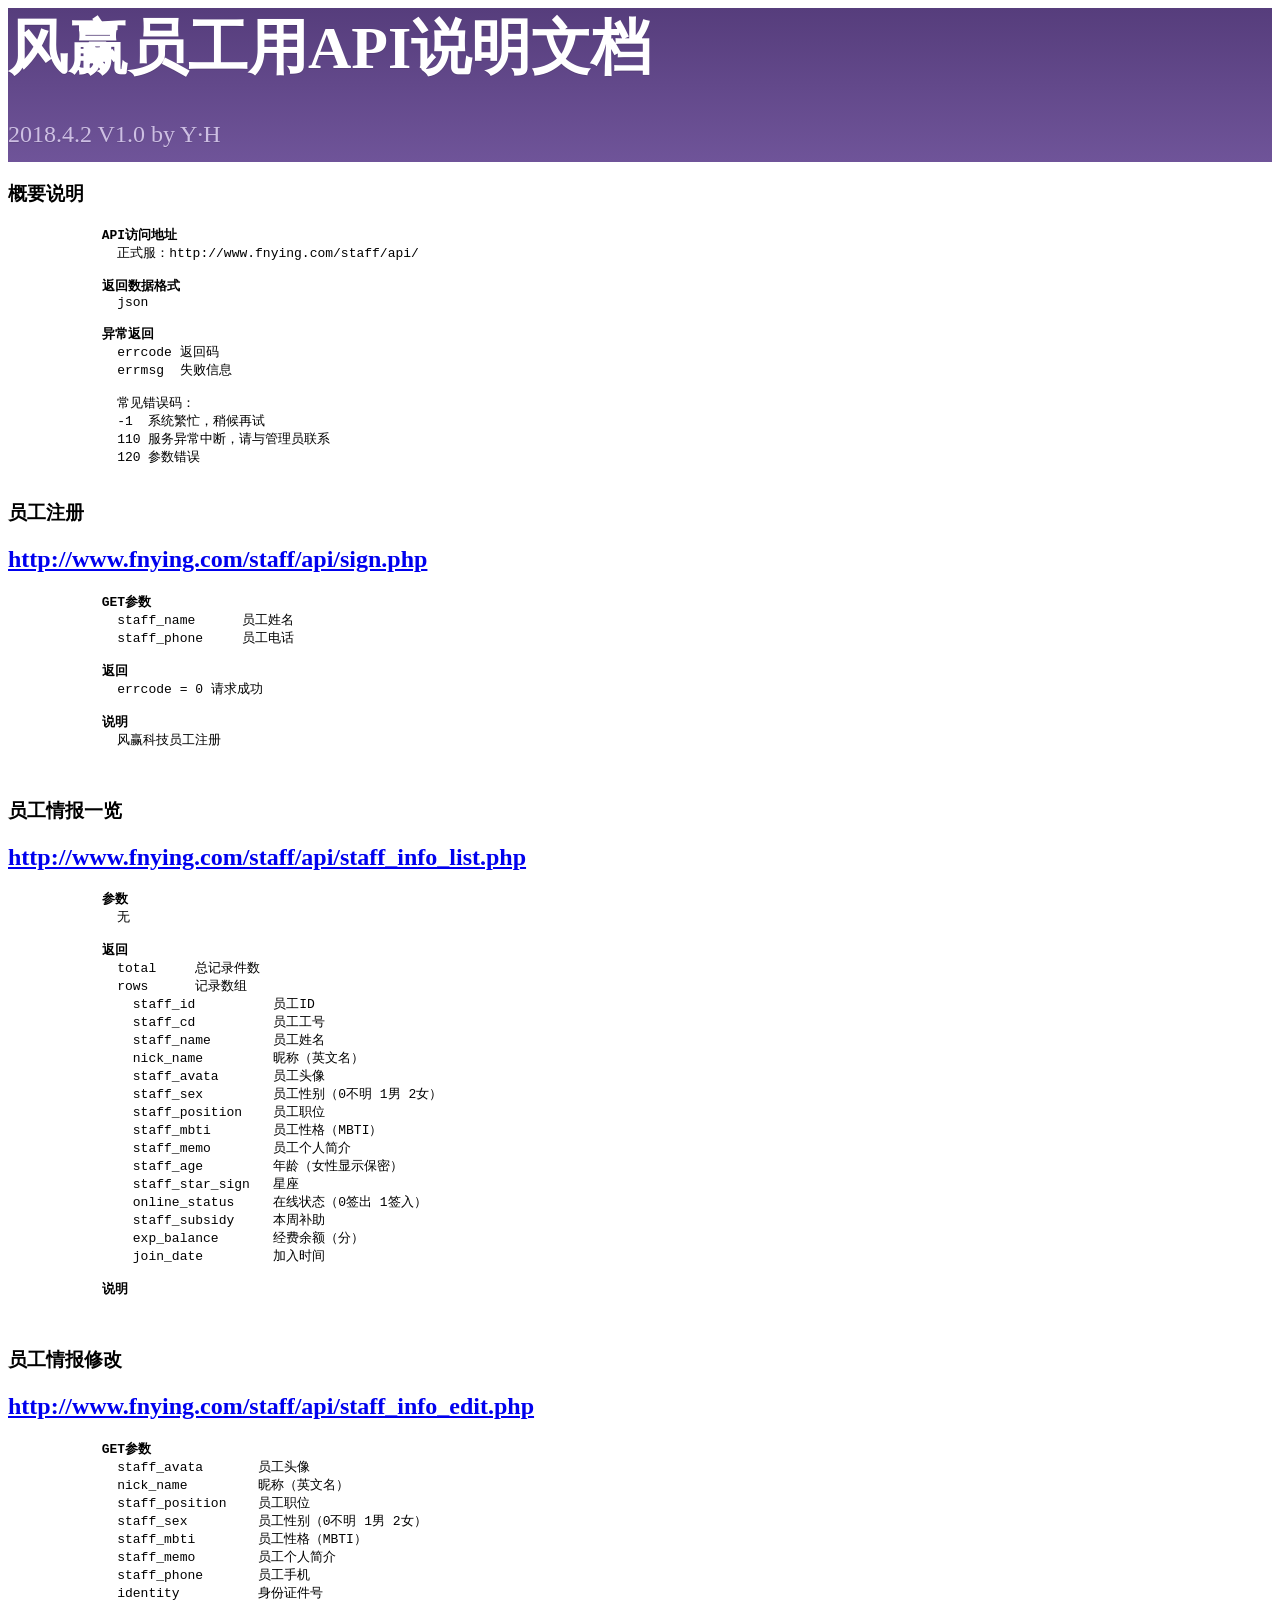
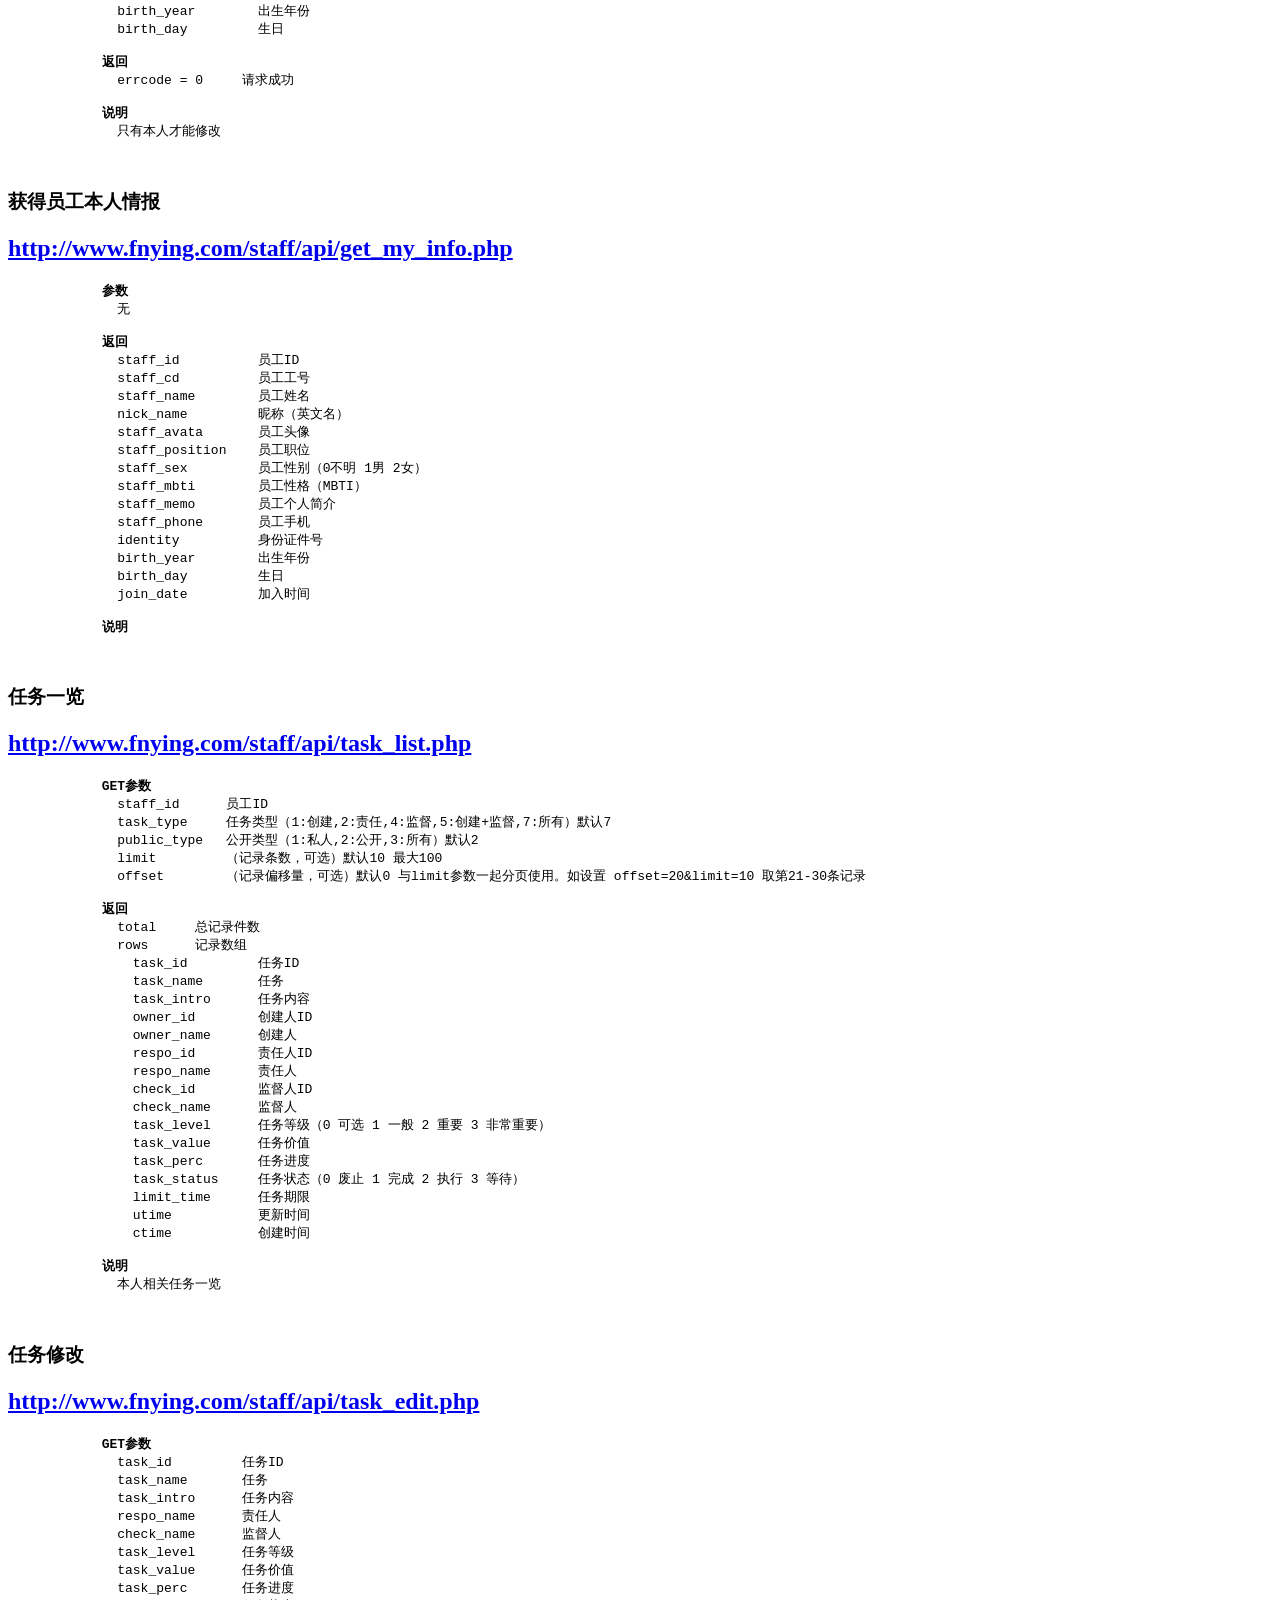
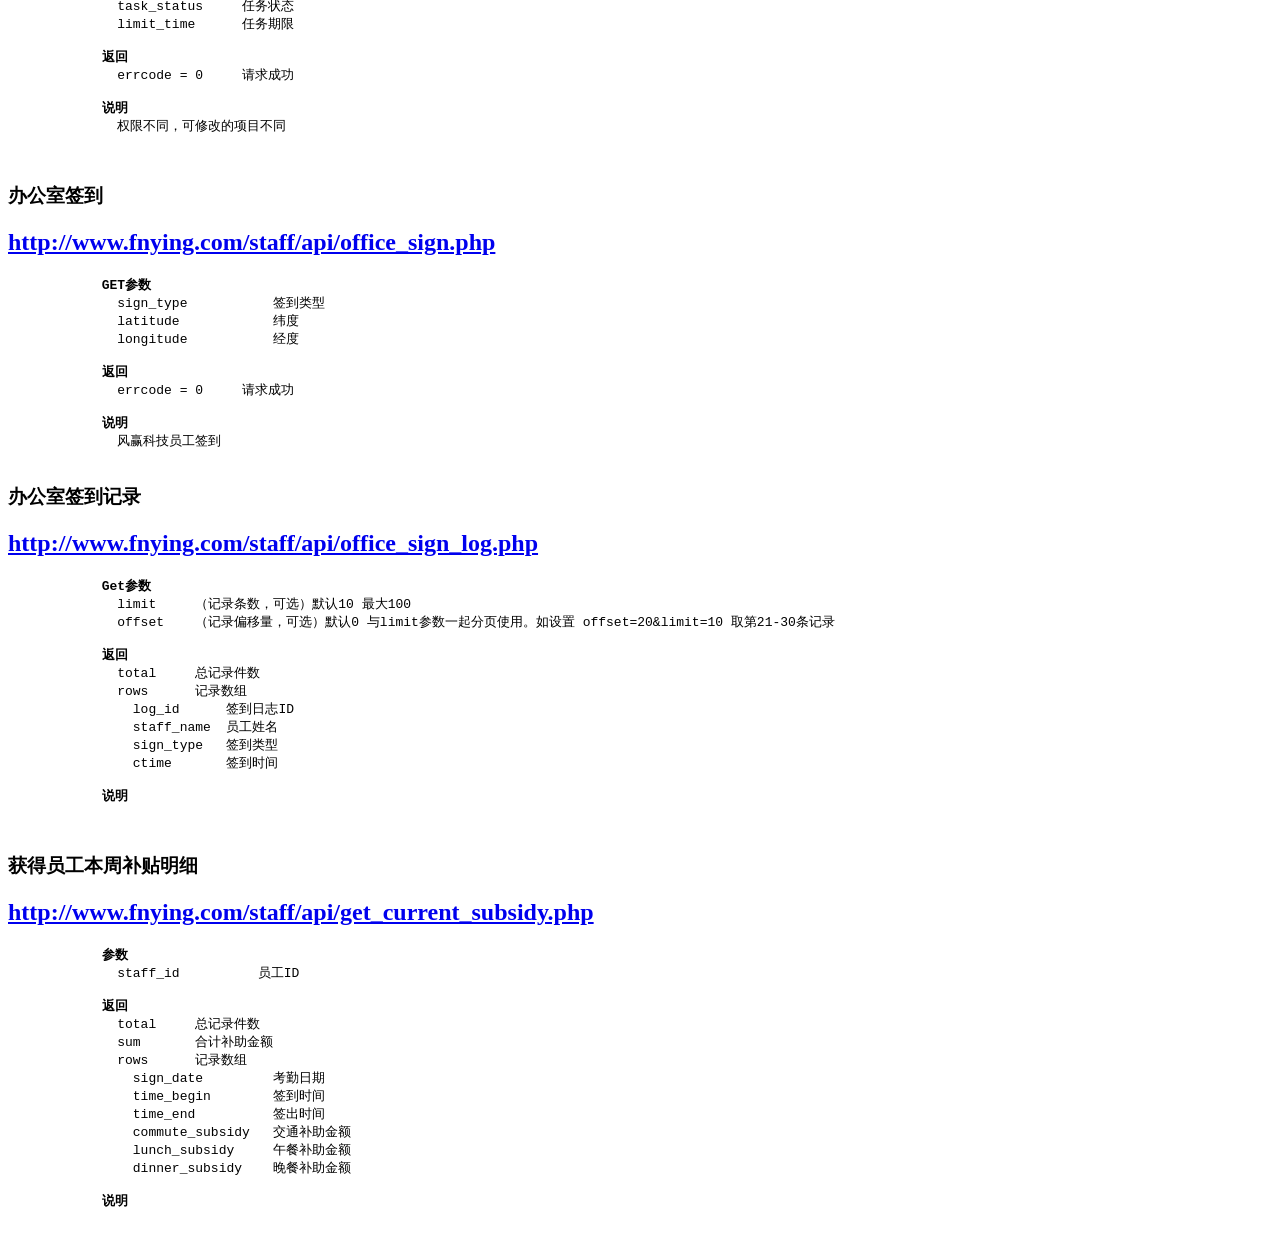
==== api/help.html @ 28f4b5a0 "0514" ====
<!DOCTYPE html>

<html>
<head>
<title>风赢员工用API说明文档</title>
<meta http-equiv='Content-Type' content='text/html; charset=utf-8'>
<link rel="stylesheet" href="https://libs.baidu.com/bootstrap/3.3.4/css/bootstrap.min.css">
<link href="help.css" rel="stylesheet">
</head>

<body>

  <div class="bs-docs-header" id="content" tabindex="-1">
    <div class="container">
      <h1>风赢员工用API说明文档</h1>
      <p>2018.4.2 V1.0 by Y·H</p>
    </div>
  </div>

  <div class="container bs-docs-container">
    <div class="row">
      <div class="col-md-9" role="main">
        <div class="bs-docs-section">

          <h3 id="common">概要说明</h3>
          <h2></h2>
          <pre>
            <b>API访问地址</b>
              正式服：http://www.fnying.com/staff/api/

            <b>返回数据格式</b>
              json

            <b>异常返回</b>
              errcode 返回码
              errmsg  失败信息

              常见错误码：
              -1  系统繁忙，稍候再试
              110 服务异常中断，请与管理员联系
              120 参数错误
          </pre>

          <h3 id="sign">员工注册</h3>
          <h2><a href='http://www.fnying.com/staff/api/sign.php' target='api'>http://www.fnying.com/staff/api/sign.php</a></h2>
          <pre>
            <b>GET参数</b>
              staff_name      员工姓名
              staff_phone     员工电话

            <b>返回</b>
              errcode = 0 请求成功

            <b>说明</b>
              风赢科技员工注册

          </pre>

          <h3 id="staff_info_list">员工情报一览</h3>
          <h2><a href='http://www.fnying.com/staff/api/staff_info_list.php' target='api'>http://www.fnying.com/staff/api/staff_info_list.php</a></h2>
          <pre>
            <b>参数</b>
              无
              
            <b>返回</b>
              total     总记录件数
              rows      记录数组
                staff_id          员工ID
                staff_cd          员工工号
                staff_name        员工姓名
                nick_name         昵称（英文名）
                staff_avata       员工头像
                staff_sex         员工性别（0不明 1男 2女）
                staff_position    员工职位
                staff_mbti        员工性格（MBTI）
                staff_memo        员工个人简介
                staff_age         年龄（女性显示保密）
                staff_star_sign   星座
                online_status     在线状态（0签出 1签入）
                staff_subsidy     本周补助
                exp_balance       经费余额（分）
                join_date         加入时间
                
            <b>说明</b>

          </pre>
          
          <h3 id="staff_info_edit">员工情报修改</h3>
          <h2><a href='http://www.fnying.com/staff/api/staff_info_edit.php' target='api'>http://www.fnying.com/staff/api/staff_info_edit.php</a></h2>
          <pre>
            <b>GET参数</b>
              staff_avata       员工头像
              nick_name         昵称（英文名）
              staff_position    员工职位
              staff_sex         员工性别（0不明 1男 2女）
              staff_mbti        员工性格（MBTI）
              staff_memo        员工个人简介
              staff_phone       员工手机
              identity          身份证件号
              birth_year        出生年份
              birth_day         生日

            <b>返回</b>
              errcode = 0     请求成功

            <b>说明</b>
              只有本人才能修改

          </pre>

          <h3 id="get_my_info">获得员工本人情报</h3>
          <h2><a href='http://www.fnying.com/staff/api/get_my_info.php' target='api'>http://www.fnying.com/staff/api/get_my_info.php</a></h2>
          <pre>
            <b>参数</b>
              无
              
            <b>返回</b>
              staff_id          员工ID
              staff_cd          员工工号
              staff_name        员工姓名
              nick_name         昵称（英文名）
              staff_avata       员工头像
              staff_position    员工职位
              staff_sex         员工性别（0不明 1男 2女）
              staff_mbti        员工性格（MBTI）
              staff_memo        员工个人简介
              staff_phone       员工手机
              identity          身份证件号
              birth_year        出生年份
              birth_day         生日
              join_date         加入时间
                
            <b>说明</b>

          </pre>

          <h3 id="task_list">任务一览</h3>
          <h2><a href='http://www.fnying.com/staff/api/task_list.php?staff_id=640C3986-5EC2-EABA-59C1-B9C6EC4FF610' target='api'>http://www.fnying.com/staff/api/task_list.php</a></h2>
          <pre>
            <b>GET参数</b>
              staff_id      员工ID
              task_type     任务类型（1:创建,2:责任,4:监督,5:创建+监督,7:所有）默认7
              public_type   公开类型（1:私人,2:公开,3:所有）默认2
              limit         （记录条数，可选）默认10 最大100
              offset        （记录偏移量，可选）默认0 与limit参数一起分页使用。如设置 offset=20&limit=10 取第21-30条记录

            <b>返回</b>
              total     总记录件数
              rows      记录数组
                task_id         任务ID
                task_name       任务
                task_intro      任务内容
                owner_id        创建人ID
                owner_name      创建人
                respo_id        责任人ID
                respo_name      责任人
                check_id        监督人ID
                check_name      监督人
                task_level      任务等级（0 可选 1 一般 2 重要 3 非常重要）
                task_value      任务价值
                task_perc       任务进度
                task_status     任务状态（0 废止 1 完成 2 执行 3 等待）
                limit_time      任务期限
                utime           更新时间
                ctime           创建时间

            <b>说明</b>
              本人相关任务一览

          </pre>
          
          <h3 id="task_edit">任务修改</h3>
          <h2><a href='http://www.fnying.com/staff/api/task_edit.php' target='api'>http://www.fnying.com/staff/api/task_edit.php</a></h2>
          <pre>
            <b>GET参数</b>
              task_id         任务ID
              task_name       任务
              task_intro      任务内容
              respo_name      责任人
              check_name      监督人
              task_level      任务等级
              task_value      任务价值
              task_perc       任务进度
              task_status     任务状态
              limit_time      任务期限
              
            <b>返回</b>
              errcode = 0     请求成功

            <b>说明</b>
              权限不同，可修改的项目不同

          </pre>
          
          
          <h3 id="office_sign">办公室签到</h3>
          <h2><a href='http://www.fnying.com/staff/api/office_sign.php' target='api'>http://www.fnying.com/staff/api/office_sign.php</a></h2>
          <pre>
            <b>GET参数</b>
              sign_type           签到类型
              latitude            纬度
              longitude           经度

            <b>返回</b>
              errcode = 0     请求成功

            <b>说明</b>
              风赢科技员工签到
          </pre>

          <h3 id="office_sign_log">办公室签到记录</h3>
          <h2><a href='http://www.fnying.com/staff/api/office_sign_log.php' target='api'>http://www.fnying.com/staff/api/office_sign_log.php</a></h2>
          <pre>
            <b>Get参数</b>
              limit     （记录条数，可选）默认10 最大100
              offset    （记录偏移量，可选）默认0 与limit参数一起分页使用。如设置 offset=20&limit=10 取第21-30条记录

            <b>返回</b>
              total     总记录件数
              rows      记录数组
                log_id      签到日志ID
                staff_name  员工姓名
                sign_type   签到类型
                ctime       签到时间

            <b>说明</b>

          </pre>

          <h3 id="get_current_subsidy">获得员工本周补贴明细</h3>
          <h2><a href='http://www.fnying.com/staff/api/get_current_subsidy.php?staff_id=640C3986-5EC2-EABA-59C1-B9C6EC4FF610' target='api'>http://www.fnying.com/staff/api/get_current_subsidy.php</a></h2>
          <pre>
            <b>参数</b>
              staff_id          员工ID
              
            <b>返回</b>
              total     总记录件数
              sum       合计补助金额
              rows      记录数组
                sign_date         考勤日期
                time_begin        签到时间
                time_end          签出时间
                commute_subsidy   交通补助金额
                lunch_subsidy     午餐补助金额
                dinner_subsidy    晚餐补助金额
                
            <b>说明</b>

          </pre>

        </div>

      </div>


      <div class="col-md-3" role="complementary">
        <nav class="bs-docs-sidebar hidten-print hidten-xs hidten-sm fixmenu">
          <ul class="nav bs-docs-sidenav">
            <li><a href="#common"><b>概要说明</b></a></li>
            <li>------------------------------------------</li>
            <li><a href="#sign"><b class="text-success">员工注册</b></a></li>
            <li><a href="#staff_info_list"><b class="text-success">员工情报一览</b></a></li>
            <li><a href="#staff_info_edit"><b class="text-success">员工情报修改</b></a></li>
            <li><a href="#get_my_info"><b class="text-success">获得员工本人情报</b></a></li>
            <li><a href="#task_list"><b class="text-success">任务一览</b></a></li>
            <li><a href="#task_edit"><b class="text-success">任务修改</b></a></li>
            <li><a href="#task_add"><b class="text-success">任务创建</b></a></li>
            <li><a href="#office_sign"><b class="text-success">办公室签到</b></a></li>
            <li><a href="#office_sign_log"><b class="text-success">办公室签到记录</b></a></li>
            <li><a href="#get_current_subsidy"><b class="text-success">获得员工本周补贴明细</b></a></li>
          </ul>
        </nav>
      </div>

    </div>
  </div>

  <script src="http://libs.baidu.com/jquery/2.0.0/jquery.min.js"></script>
  <script src="http://libs.baidu.com/bootstrap/3.3.4/js/bootstrap.min.js"></script>

</body>
</html>
---- api/help.css ----
.hll{background-color:#ffc}.c{color:#999}.err{color:#A00;background-color:#FAA}.k{color:#069}.o{color:#555}.cm{color:#999}.cp{color:#099}.c1{color:#999}.cs{color:#999}.gd{background-color:#FCC;border:1px solid #C00}.ge{font-style:italic}.gr{color:red}.gh{color:#030}.gi{background-color:#CFC;border:1px solid #0C0}.go{color:#AAA}.gp{color:#009}.gu{color:#030}.gt{color:#9C6}.kc{color:#069}.kd{color:#069}.kn{color:#069}.kp{color:#069}.kr{color:#069}.kt{color:#078}.m{color:#F60}.s{color:#d44950}.na{color:#4f9fcf}.nb{color:#366}.nc{color:#0A8}.no{color:#360}.nd{color:#99F}.ni{color:#999}.ne{color:#C00}.nf{color:#C0F}.nl{color:#99F}.nn{color:#0CF}.nt{color:#2f6f9f}.nv{color:#033}.ow{color:#000}.w{color:#bbb}.mf{color:#F60}.mh{color:#F60}.mi{color:#F60}.mo{color:#F60}.sb{color:#C30}.sc{color:#C30}.sd{color:#C30;font-style:italic}.s2{color:#C30}.se{color:#C30}.sh{color:#C30}.si{color:#A00}.sx{color:#C30}.sr{color:#3AA}.s1{color:#C30}.ss{color:#FC3}.bp{color:#366}.vc{color:#033}.vg{color:#033}.vi{color:#033}.il{color:#F60}.css .nt+.nt,.css .o,.css .o+.nt{color:#999}/*!
 * Bootstrap Docs (http://getbootstrap.com)
 * Copyright 2011-2015 Twitter, Inc.
 * Licensed under the Creative Commons Attribution 3.0 Unported License. For
 * details, see https://creativecommons.org/licenses/by/3.0/.
 */body{position:relative}.table code{font-size:13px;font-weight:400}h2 code,h3 code,h4 code{background-color:inherit}.btn-outline{color:#563d7c;background-color:transparent;border-color:#563d7c}.btn-outline:active,.btn-outline:focus,.btn-outline:hover{color:#fff;background-color:#563d7c;border-color:#563d7c}.btn-outline-inverse{color:#fff;background-color:transparent;border-color:#cdbfe3}.btn-outline-inverse:active,.btn-outline-inverse:focus,.btn-outline-inverse:hover{color:#563d7c;text-shadow:none;background-color:#fff;border-color:#fff}.bs-docs-booticon{display:block;font-weight:500;color:#fff;text-align:center;cursor:default;background-color:#563d7c;border-radius:15%}.bs-docs-booticon-sm{width:30px;height:30px;font-size:20px;line-height:28px}.bs-docs-booticon-lg{width:144px;height:144px;font-size:108px;line-height:140px}.bs-docs-booticon-inverse{color:#563d7c;background-color:#fff}.bs-docs-booticon-outline{background-color:transparent;border:1px solid #cdbfe3}#skippy{display:block;padding:1em;color:#fff;background-color:#6f5499;outline:0}#skippy .skiplink-text{padding:.5em;outline:1px dotted}#content:focus{outline:0}.bs-docs-nav{margin-bottom:0;background-color:#fff;border-bottom:0}.bs-home-nav .bs-nav-b{display:none}.bs-docs-nav .navbar-brand,.bs-docs-nav .navbar-nav>li>a{font-weight:500;color:#563d7c}.bs-docs-nav .navbar-nav>.active>a,.bs-docs-nav .navbar-nav>.active>a:hover,.bs-docs-nav .navbar-nav>li>a:hover{color:#463265;background-color:#f9f9f9}.bs-docs-nav .navbar-toggle .icon-bar{background-color:#563d7c}.bs-docs-nav .navbar-header .navbar-toggle{border-color:#fff}.bs-docs-nav .navbar-header .navbar-toggle:focus,.bs-docs-nav .navbar-header .navbar-toggle:hover{background-color:#f9f9f9;border-color:#f9f9f9}.bs-docs-footer{padding-top:40px;padding-bottom:40px;margin-top:100px;color:#767676;text-align:center;border-top:1px solid #e5e5e5}.bs-docs-footer-links{padding-left:0;margin-top:20px}.bs-docs-footer-links li{display:inline;padding:0 2px}.bs-docs-footer-links li:first-child{padding-left:0}@media (min-width:768px){.bs-docs-footer p{margin-bottom:0}}.bs-docs-social{margin-bottom:20px;text-align:center}.bs-docs-social-buttons{display:inline-block;padding-left:0;margin-bottom:0;list-style:none}.bs-docs-social-buttons li{display:inline-block;padding:5px 8px;line-height:1}.bs-docs-social-buttons .twitter-follow-button{width:225px!important}.bs-docs-social-buttons .twitter-share-button{width:98px!important}.github-btn{overflow:hidden;border:0}.bs-docs-header,.bs-docs-masthead{position:relative;padding:30px 0;color:#cdbfe3;text-align:center;text-shadow:0 1px 0 rgba(0,0,0,.1);background-color:#6f5499;background-image:-webkit-gradient(linear,left top,left bottom,from(#563d7c),to(#6f5499));background-image:-webkit-linear-gradient(top,#563d7c 0,#6f5499 100%);background-image:-o-linear-gradient(top,#563d7c 0,#6f5499 100%);background-image:linear-gradient(to bottom,#563d7c 0,#6f5499 100%);filter:progid:DXImageTransform.Microsoft.gradient(startColorstr='#563d7c', endColorstr='#6F5499', GradientType=0);background-repeat:repeat-x}.bs-docs-masthead .bs-docs-booticon{margin:0 auto 30px}.bs-docs-masthead h1{font-weight:300;line-height:1;color:#fff}.bs-docs-masthead .lead{margin:0 auto 30px;font-size:20px;color:#fff}.bs-docs-masthead .version{margin-top:-15px;margin-bottom:30px;color:#9783b9}.bs-docs-masthead .btn{width:100%;padding:15px 30px;font-size:20px}@media (min-width:480px){.bs-docs-masthead .btn{width:auto}}@media (min-width:768px){.bs-docs-masthead{padding:80px 0}.bs-docs-masthead h1{font-size:60px}.bs-docs-masthead .lead{font-size:24px}}@media (min-width:992px){.bs-docs-masthead .lead{width:80%;font-size:30px}}.bs-docs-header{margin-bottom:10px;font-size:20px}.bs-docs-header h1{margin-top:0;color:#fff}.bs-docs-header p{margin-bottom:0;font-weight:300;line-height:1.4}.bs-docs-header .container{position:relative}@media (min-width:768px){.bs-docs-header{padding-top:10px;padding-bottom:10px;font-size:24px;text-align:left}.bs-docs-header h1{font-size:60px;line-height:1}}@media (min-width:992px){.bs-docs-header h1,.bs-docs-header p{margin-right:380px}}.carbonad{width:auto!important;height:auto!important;padding:20px!important;margin:30px -15px -31px!important;overflow:hidden;font-size:13px!important;line-height:16px!important;text-align:left;background:0 0!important;border:solid #866ab3!important;border-width:1px 0!important}.carbonad-img{margin:0!important}.carbonad-tag,.carbonad-text{display:block!important;float:none!important;width:auto!important;height:auto!important;margin-left:145px!important;font-family:"Helvetica Neue",Helvetica,Arial,sans-serif!important}.carbonad-text{padding-top:0!important}.carbonad-tag{color:inherit!important;text-align:left!important}.carbonad-tag a,.carbonad-text a{color:#fff!important}.carbonad #azcarbon>img{display:none}@media (min-width:480px){.carbonad{width:330px!important;margin:20px auto!important;border-width:1px!important;border-radius:4px}.bs-docs-masthead .carbonad{margin:50px auto 0!important}}@media (min-width:768px){.carbonad{margin-right:0!important;margin-left:0!important}}@media (min-width:992px){.carbonad{position:absolute;top:0;right:15px;width:330px!important;padding:15px!important;margin:0!important}.bs-docs-masthead .carbonad{position:static}}.bs-docs-featurette{padding-top:40px;padding-bottom:40px;font-size:16px;line-height:1.5;color:#555;text-align:center;background-color:#fff;border-bottom:1px solid #e5e5e5}.bs-docs-featurette+.bs-docs-footer{margin-top:0;border-top:0}.bs-docs-featurette-title{margin-bottom:5px;font-size:30px;font-weight:400;color:#333}.half-rule{width:100px;margin:40px auto}.bs-docs-featurette h3{margin-bottom:5px;font-weight:400;color:#333}.bs-docs-featurette-img{display:block;margin-bottom:20px;color:#333}.bs-docs-featurette-img:hover{color:#337ab7;text-decoration:none}.bs-docs-featurette-img img{display:block;margin-bottom:15px}@media (min-width:480px){.bs-docs-featurette .img-responsive{margin-top:30px}}@media (min-width:768px){.bs-docs-featurette{padding-top:100px;padding-bottom:100px}.bs-docs-featurette-title{font-size:40px}.bs-docs-featurette .lead{max-width:80%;margin-right:auto;margin-left:auto}.bs-docs-featurette .img-responsive{margin-top:0}}.bs-docs-featured-sites{margin-right:-1px;margin-left:-1px}.bs-docs-featured-sites .col-xs-6{padding:1px}.bs-docs-featured-sites .img-responsive{margin-top:0}@media (min-width:768px){.bs-docs-featured-sites .col-sm-3:first-child img{border-top-left-radius:4px;border-bottom-left-radius:4px}.bs-docs-featured-sites .col-sm-3:last-child img{border-top-right-radius:4px;border-bottom-right-radius:4px}}.bs-examples .thumbnail{margin-bottom:10px}.bs-examples h4{margin-bottom:5px}.bs-examples p{margin-bottom:20px}@media (max-width:480px){.bs-examples{margin-right:-10px;margin-left:-10px}.bs-examples>[class^=col-]{padding-right:10px;padding-left:10px}}.bs-docs-sidebar.affix{position:static}@media (min-width:768px){.bs-docs-sidebar{padding-left:20px}}.bs-docs-sidenav{margin-top:20px;margin-bottom:20px}.bs-docs-sidebar .nav>li>a{display:block;padding:4px 20px;font-size:13px;font-weight:500;color:#767676}.bs-docs-sidebar .nav>li>a:focus,.bs-docs-sidebar .nav>li>a:hover{padding-left:19px;color:#563d7c;text-decoration:none;background-color:transparent;border-left:1px solid #563d7c}.bs-docs-sidebar .nav>.active:focus>a,.bs-docs-sidebar .nav>.active:hover>a,.bs-docs-sidebar .nav>.active>a{padding-left:18px;font-weight:700;color:#563d7c;background-color:transparent;border-left:2px solid #563d7c}.bs-docs-sidebar .nav .nav{display:none;padding-bottom:10px}.bs-docs-sidebar .nav .nav>li>a{padding-top:1px;padding-bottom:1px;padding-left:30px;font-size:12px;font-weight:400}.bs-docs-sidebar .nav .nav>li>a:focus,.bs-docs-sidebar .nav .nav>li>a:hover{padding-left:29px}.bs-docs-sidebar .nav .nav>.active:focus>a,.bs-docs-sidebar .nav .nav>.active:hover>a,.bs-docs-sidebar .nav .nav>.active>a{padding-left:28px;font-weight:500}.back-to-top,.bs-docs-theme-toggle{display:none;padding:4px 10px;margin-top:10px;margin-left:10px;font-size:12px;font-weight:500;color:#999}.back-to-top:hover,.bs-docs-theme-toggle:hover{color:#563d7c;text-decoration:none}.bs-docs-theme-toggle{margin-top:0}@media (min-width:768px){.back-to-top,.bs-docs-theme-toggle{display:block}}@media (min-width:992px){.bs-docs-sidebar .nav>.active>ul{display:block}.bs-docs-sidebar.affix,.bs-docs-sidebar.affix-bottom{width:213px}.bs-docs-sidebar.affix{position:fixed;top:20px}.bs-docs-sidebar.affix-bottom{position:absolute}.bs-docs-sidebar.affix .bs-docs-sidenav,.bs-docs-sidebar.affix-bottom .bs-docs-sidenav{margin-top:0;margin-bottom:0}}@media (min-width:1200px){.bs-docs-sidebar.affix,.bs-docs-sidebar.affix-bottom{width:263px}}.bs-docs-section{margin-bottom:60px}.bs-docs-section:last-child{margin-bottom:0}h1[id]{padding-top:20px;margin-top:0}.bs-callout{padding:20px;margin:20px 0;border:1px solid #eee;border-left-width:5px;border-radius:3px}.bs-callout h4{margin-top:0;margin-bottom:5px}.bs-callout p:last-child{margin-bottom:0}.bs-callout code{border-radius:3px}.bs-callout+.bs-callout{margin-top:-5px}.bs-callout-danger{border-left-color:#ce4844}.bs-callout-danger h4{color:#ce4844}.bs-callout-warning{border-left-color:#aa6708}.bs-callout-warning h4{color:#aa6708}.bs-callout-info{border-left-color:#1b809e}.bs-callout-info h4{color:#1b809e}.color-swatches{margin:0 -5px;overflow:hidden}.color-swatch{float:left;width:60px;height:60px;margin:0 5px;border-radius:3px}@media (min-width:768px){.color-swatch{width:100px;height:100px}}.color-swatches .gray-darker{background-color:#222}.color-swatches .gray-dark{background-color:#333}.color-swatches .gray{background-color:#555}.color-swatches .gray-light{background-color:#999}.color-swatches .gray-lighter{background-color:#eee}.color-swatches .brand-primary{background-color:#337ab7}.color-swatches .brand-success{background-color:#5cb85c}.color-swatches .brand-warning{background-color:#f0ad4e}.color-swatches .brand-danger{background-color:#d9534f}.color-swatches .brand-info{background-color:#5bc0de}.color-swatches .bs-purple{background-color:#563d7c}.color-swatches .bs-purple-light{background-color:#c7bfd3}.color-swatches .bs-purple-lighter{background-color:#e5e1ea}.color-swatches .bs-gray{background-color:#f9f9f9}.bs-team .team-member{line-height:32px;color:#555}.bs-team .team-member:hover{color:#333;text-decoration:none}.bs-team .github-btn{float:right;width:180px;height:20px;margin-top:6px}.bs-team img{float:left;width:32px;margin-right:10px;border-radius:4px}.bs-docs-browser-bugs td p{margin-bottom:0}.bs-docs-browser-bugs th:first-child{width:18%}.show-grid{margin-bottom:15px}.show-grid [class^=col-]{padding-top:10px;padding-bottom:10px;background-color:#eee;background-color:rgba(86,61,124,.15);border:1px solid #ddd;border:1px solid rgba(86,61,124,.2)}.bs-example{position:relative;padding:45px 15px 15px;margin:0 -15px 15px;border-color:#e5e5e5 #eee #eee;border-style:solid;border-width:1px 0;-webkit-box-shadow:inset 0 3px 6px rgba(0,0,0,.05);box-shadow:inset 0 3px 6px rgba(0,0,0,.05)}.bs-example:after{position:absolute;top:15px;left:15px;font-size:12px;font-weight:700;color:#959595;text-transform:uppercase;letter-spacing:1px;content:"Example"}.bs-example-padded-bottom{padding-bottom:24px}.bs-example+.highlight,.bs-example+.zero-clipboard+.highlight{margin:-15px -15px 15px;border-width:0 0 1px;border-radius:0}@media (min-width:768px){.bs-example{margin-right:0;margin-left:0;background-color:#fff;border-color:#ddd;border-width:1px;border-radius:4px 4px 0 0;-webkit-box-shadow:none;box-shadow:none}.bs-example+.highlight,.bs-example+.zero-clipboard+.highlight{margin-top:-16px;margin-right:0;margin-left:0;border-width:1px;border-bottom-right-radius:4px;border-bottom-left-radius:4px}.bs-example-standalone{border-radius:4px}}.bs-example .container{width:auto}.bs-example>.alert:last-child,.bs-example>.form-control:last-child,.bs-example>.jumbotron:last-child,.bs-example>.list-group:last-child,.bs-example>.navbar:last-child,.bs-example>.panel:last-child,.bs-example>.progress:last-child,.bs-example>.table-responsive:last-child>.table,.bs-example>.table:last-child,.bs-example>.well:last-child,.bs-example>blockquote:last-child,.bs-example>ol:last-child,.bs-example>p:last-child,.bs-example>ul:last-child{margin-bottom:0}.bs-example>p>.close{float:none}.bs-example-type .table .type-info{color:#767676;vertical-align:middle}.bs-example-type .table td{padding:15px 0;border-color:#eee}.bs-example-type .table tr:first-child td{border-top:0}.bs-example-type h1,.bs-example-type h2,.bs-example-type h3,.bs-example-type h4,.bs-example-type h5,.bs-example-type h6{margin:0}.bs-example-bg-classes p{padding:15px}.bs-example>.img-circle,.bs-example>.img-rounded,.bs-example>.img-thumbnail{margin:5px}.bs-example>.table-responsive>.table{background-color:#fff}.bs-example>.btn,.bs-example>.btn-group{margin-top:5px;margin-bottom:5px}.bs-example>.btn-toolbar+.btn-toolbar{margin-top:10px}.bs-example-control-sizing input[type=text]+input[type=text],.bs-example-control-sizing select{margin-top:10px}.bs-example-form .input-group{margin-bottom:10px}.bs-example>textarea.form-control{resize:vertical}.bs-example>.list-group{max-width:400px}.bs-example .navbar:last-child{margin-bottom:0}.bs-navbar-bottom-example,.bs-navbar-top-example{z-index:1;padding:0;overflow:hidden}.bs-navbar-bottom-example .navbar-header,.bs-navbar-top-example .navbar-header{margin-left:0}.bs-navbar-bottom-example .navbar-fixed-bottom,.bs-navbar-top-example .navbar-fixed-top{position:relative;margin-right:0;margin-left:0}.bs-navbar-top-example{padding-bottom:45px}.bs-navbar-top-example:after{top:auto;bottom:15px}.bs-navbar-top-example .navbar-fixed-top{top:-1px}.bs-navbar-bottom-example{padding-top:45px}.bs-navbar-bottom-example .navbar-fixed-bottom{bottom:-1px}.bs-navbar-bottom-example .navbar{margin-bottom:0}@media (min-width:768px){.bs-navbar-bottom-example .navbar-fixed-bottom,.bs-navbar-top-example .navbar-fixed-top{position:absolute}}.bs-example .pagination{margin-top:10px;margin-bottom:10px}.bs-example>.pager{margin-top:0}.bs-example-modal{background-color:#f5f5f5}.bs-example-modal .modal{position:relative;top:auto;right:auto;bottom:auto;left:auto;z-index:1;display:block}.bs-example-modal .modal-dialog{left:auto;margin-right:auto;margin-left:auto}.bs-example>.dropdown>.dropdown-toggle{float:left}.bs-example>.dropdown>.dropdown-menu{position:static;display:block;margin-bottom:5px;clear:left}.bs-example-tabs .nav-tabs{margin-bottom:15px}.bs-example-tooltips{text-align:center}.bs-example-tooltips>.btn{margin-top:5px;margin-bottom:5px}.bs-example-tooltip .tooltip{position:relative;display:inline-block;margin:10px 20px;opacity:1}.bs-example-popover{padding-bottom:24px;background-color:#f9f9f9}.bs-example-popover .popover{position:relative;display:block;float:left;width:260px;margin:20px}.scrollspy-example{position:relative;height:200px;margin-top:10px;overflow:auto}.bs-example>.nav-pills-stacked-example{max-width:300px}#collapseExample .well{margin-bottom:0}.bs-events-table>tbody>tr>td:first-child,.bs-events-table>thead>tr>th:first-child{white-space:nowrap}.bs-events-table>thead>tr>th:first-child{width:150px}.js-options-table>thead>tr>th:nth-child(1),.js-options-table>thead>tr>th:nth-child(2){width:100px}.js-options-table>thead>tr>th:nth-child(3){width:50px}.highlight{padding:9px 14px;margin-bottom:14px;background-color:#f7f7f9;border:1px solid #e1e1e8;border-radius:4px}.highlight pre{padding:0;margin-top:0;margin-bottom:0;word-break:normal;white-space:nowrap;background-color:transparent;border:0}.highlight pre code{font-size:inherit;color:#333}.highlight pre code:first-child{display:inline-block;padding-right:45px}.table-responsive .highlight pre{white-space:normal}.bs-table th small,.responsive-utilities th small{display:block;font-weight:400;color:#999}.responsive-utilities tbody th{font-weight:400}.responsive-utilities td{text-align:center}.responsive-utilities td.is-visible{color:#468847;background-color:#dff0d8!important}.responsive-utilities td.is-hidden{color:#ccc;background-color:#f9f9f9!important}.responsive-utilities-test{margin-top:5px}.responsive-utilities-test .col-xs-6{margin-bottom:10px}.responsive-utilities-test span{display:block;padding:15px 10px;font-size:14px;font-weight:700;line-height:1.1;text-align:center;border-radius:4px}.hidden-on .col-xs-6 .hidden-lg,.hidden-on .col-xs-6 .hidden-md,.hidden-on .col-xs-6 .hidden-sm,.hidden-on .col-xs-6 .hidden-xs,.visible-on .col-xs-6 .hidden-lg,.visible-on .col-xs-6 .hidden-md,.visible-on .col-xs-6 .hidden-sm,.visible-on .col-xs-6 .hidden-xs{color:#999;border:1px solid #ddd}.hidden-on .col-xs-6 .visible-lg-block,.hidden-on .col-xs-6 .visible-md-block,.hidden-on .col-xs-6 .visible-sm-block,.hidden-on .col-xs-6 .visible-xs-block,.visible-on .col-xs-6 .visible-lg-block,.visible-on .col-xs-6 .visible-md-block,.visible-on .col-xs-6 .visible-sm-block,.visible-on .col-xs-6 .visible-xs-block{color:#468847;background-color:#dff0d8;border:1px solid #d6e9c6}.bs-glyphicons{margin:0 -10px 20px;overflow:hidden}.bs-glyphicons-list{padding-left:0;list-style:none}.bs-glyphicons li{float:left;width:25%;height:115px;padding:10px;font-size:10px;line-height:1.4;text-align:center;background-color:#f9f9f9;border:1px solid #fff}.bs-glyphicons .glyphicon{margin-top:5px;margin-bottom:10px;font-size:24px}.bs-glyphicons .glyphicon-class{display:block;text-align:center;word-wrap:break-word}.bs-glyphicons li:hover{color:#fff;background-color:#563d7c}@media (min-width:768px){.bs-glyphicons{margin-right:0;margin-left:0}.bs-glyphicons li{width:12.5%;font-size:12px}}.bs-customizer .toggle{float:right;margin-top:25px}.bs-customizer label{margin-top:10px;font-weight:500;color:#555}.bs-customizer h2{padding-top:30px;margin-top:0;margin-bottom:5px}.bs-customizer h3{margin-bottom:0}.bs-customizer h4{margin-top:15px;margin-bottom:0}.bs-customizer .bs-callout h4{margin-top:0;margin-bottom:5px}.bs-customizer input[type=text]{font-family:Menlo,Monaco,Consolas,"Courier New",monospace;background-color:#fafafa}.bs-customizer .help-block{margin-bottom:5px;font-size:12px}#less-section label{font-weight:400}.bs-customize-download .btn-outline{padding:20px}.bs-customizer-alert{position:fixed;top:0;right:0;left:0;z-index:1030;padding:15px 0;color:#fff;background-color:#d9534f;border-bottom:1px solid #b94441;-webkit-box-shadow:inset 0 1px 0 rgba(255,255,255,.25);box-shadow:inset 0 1px 0 rgba(255,255,255,.25)}.bs-customizer-alert .close{margin-top:-4px;font-size:24px}.bs-customizer-alert p{margin-bottom:0}.bs-customizer-alert .glyphicon{margin-right:5px}.bs-customizer-alert pre{margin:10px 0 0;color:#fff;background-color:#a83c3a;border-color:#973634;-webkit-box-shadow:inset 0 2px 4px rgba(0,0,0,.05),0 1px 0 rgba(255,255,255,.1);box-shadow:inset 0 2px 4px rgba(0,0,0,.05),0 1px 0 rgba(255,255,255,.1)}.bs-dropzone{position:relative;padding:20px;margin-bottom:20px;color:#777;text-align:center;border:2px dashed #eee;border-radius:4px}.bs-dropzone .import-header{margin-bottom:5px}.bs-dropzone .glyphicon-download-alt{font-size:40px}.bs-dropzone hr{width:100px}.bs-dropzone .lead{margin-bottom:10px;font-weight:400;color:#333}#import-manual-trigger{cursor:pointer}.bs-dropzone p:last-child{margin-bottom:0}.bs-brand-logos{display:table;width:100%;margin-bottom:15px;overflow:hidden;color:#563d7c;background-color:#f9f9f9;border-radius:4px}.bs-brand-item{padding:60px 0;text-align:center}.bs-brand-item+.bs-brand-item{border-top:1px solid #fff}.bs-brand-logos .inverse{color:#fff;background-color:#563d7c}.bs-brand-item h1,.bs-brand-item h3{margin-top:0;margin-bottom:0}.bs-brand-item .bs-docs-booticon{margin-right:auto;margin-left:auto}.bs-brand-item .glyphicon{width:30px;height:30px;margin:10px auto -10px;line-height:30px;color:#fff;border-radius:50%}.bs-brand-item .glyphicon-ok{background-color:#5cb85c}.bs-brand-item .glyphicon-remove{background-color:#d9534f}@media (min-width:768px){.bs-brand-item{display:table-cell;width:1%}.bs-brand-item+.bs-brand-item{border-top:0;border-left:1px solid #fff}.bs-brand-item h1{font-size:60px}}.zero-clipboard{position:relative;display:none}.btn-clipboard{position:absolute;top:0;right:0;z-index:10;display:block;padding:5px 8px;font-size:12px;color:#767676;cursor:pointer;background-color:#fff;border:1px solid #e1e1e8;border-radius:0 4px 0 4px}.btn-clipboard-hover{color:#fff;background-color:#563d7c;border-color:#563d7c}@media (min-width:768px){.zero-clipboard{display:block}.bs-example+.zero-clipboard .btn-clipboard{top:-16px;border-top-right-radius:0}}.anchorjs-link{color:inherit}@media (max-width:480px){.anchorjs-link{display:none}}:hover>.anchorjs-link{opacity:.75;-webkit-transition:color .16s linear;-o-transition:color .16s linear;transition:color .16s linear}.anchorjs-link:focus,:hover>.anchorjs-link:hover{text-decoration:none;opacity:1}#focusedInput{border-color:#ccc;border-color:rgba(82,168,236,.8);outline:0;outline:thin dotted\9;-webkit-box-shadow:0 0 8px rgba(82,168,236,.6);box-shadow:0 0 8px rgba(82,168,236,.6)}
 
 .fixmenu{position:fixed;}
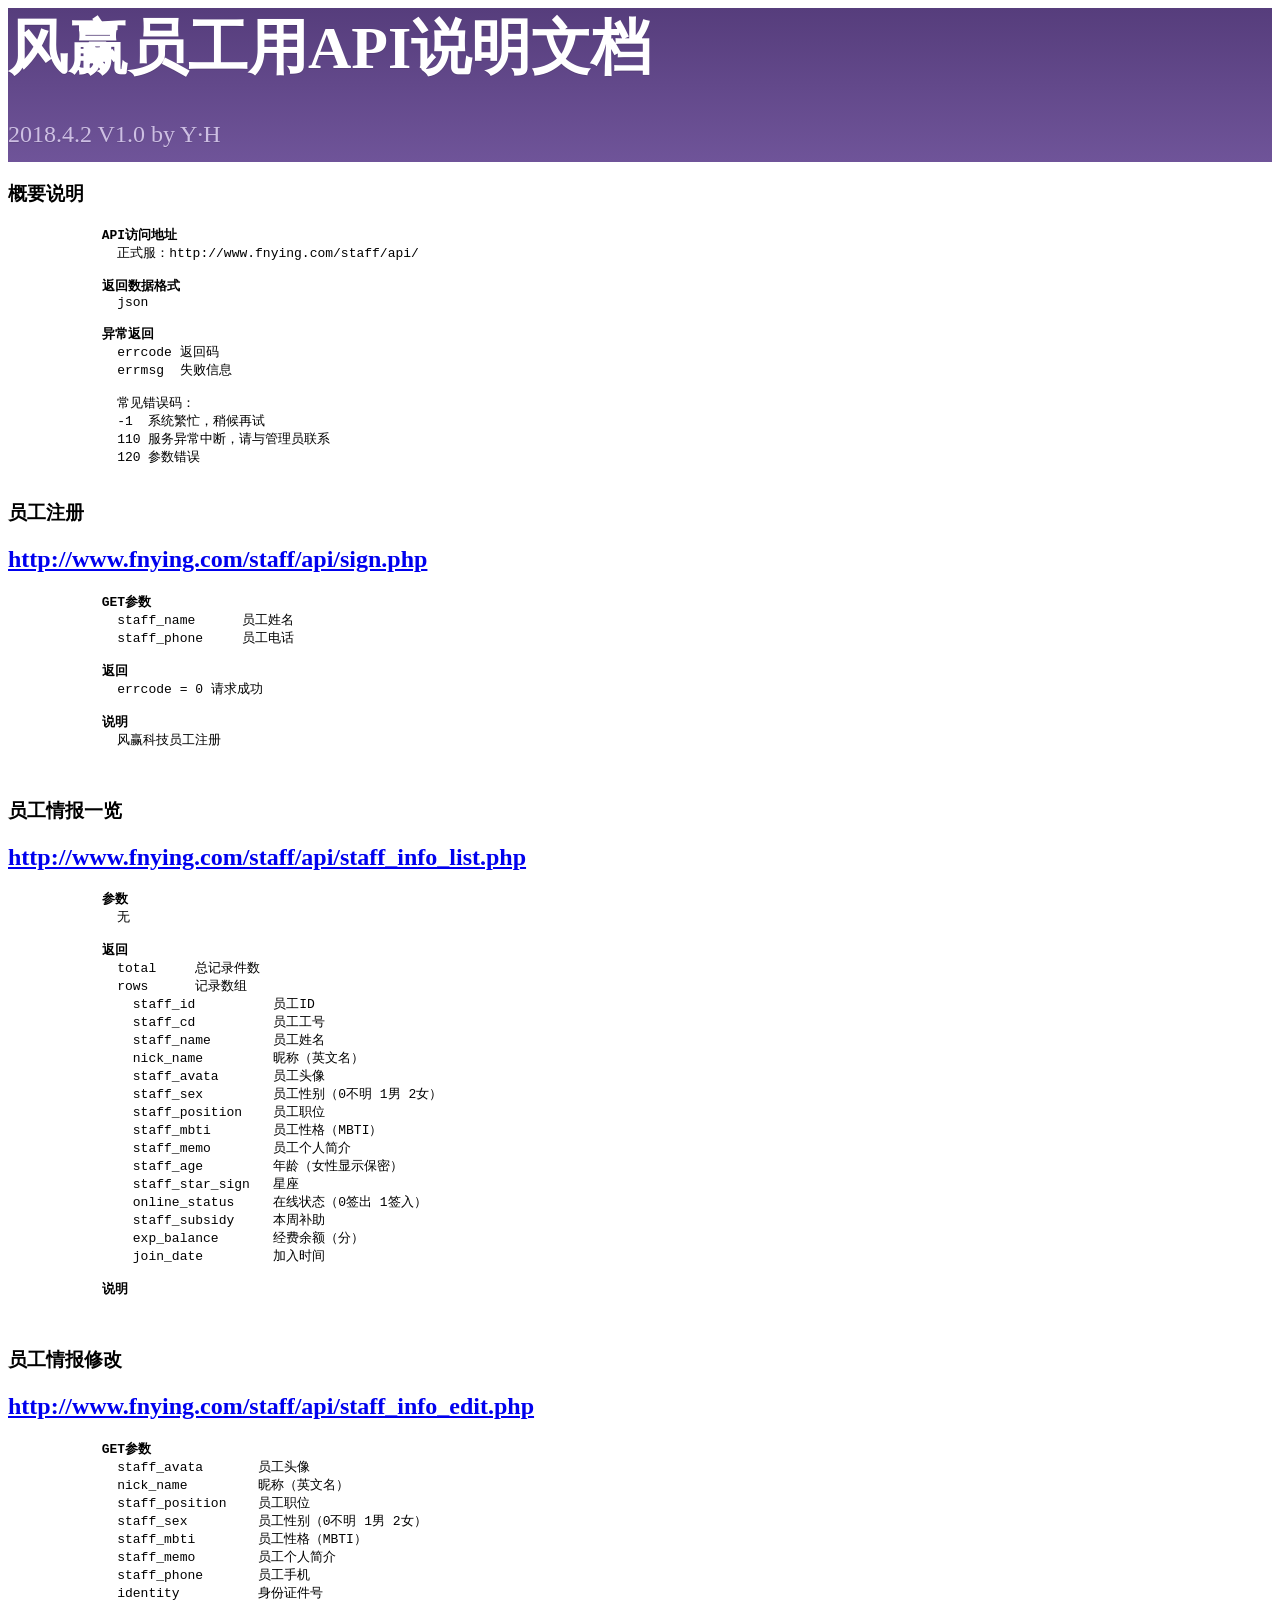
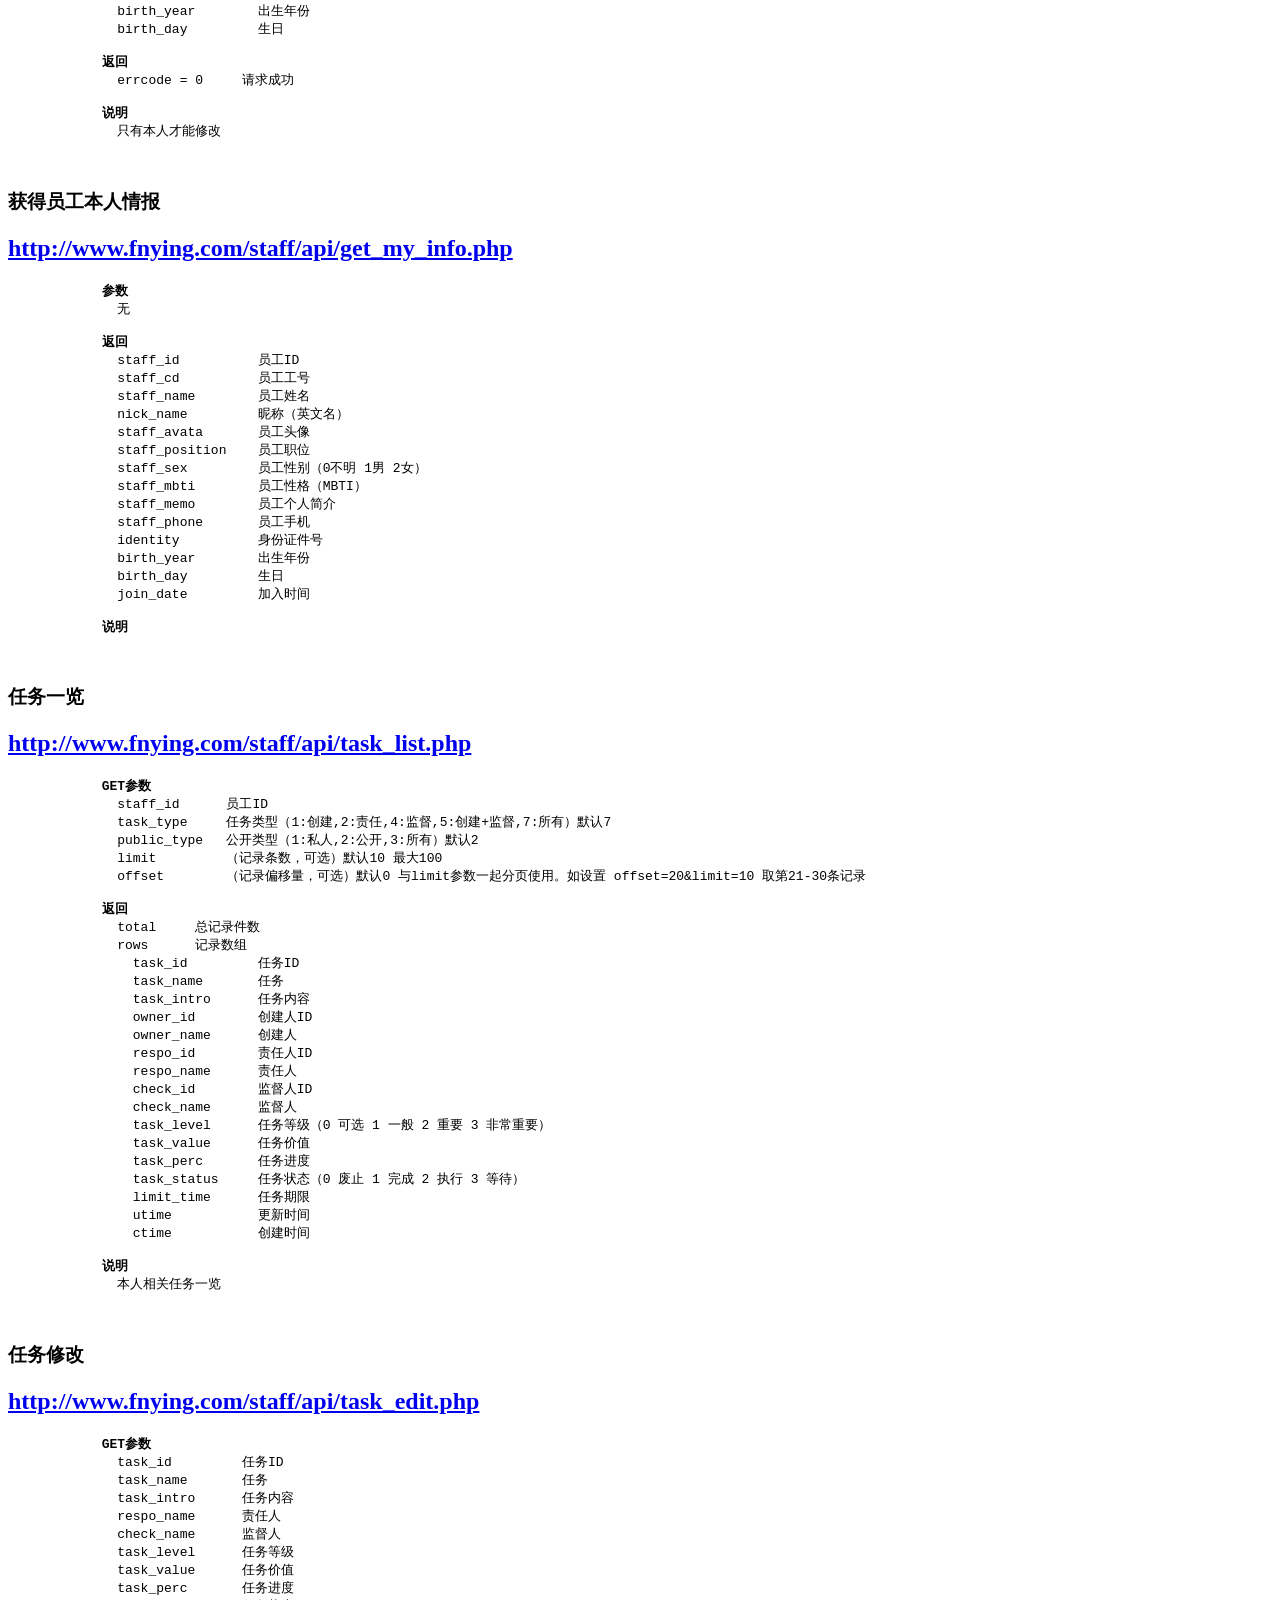
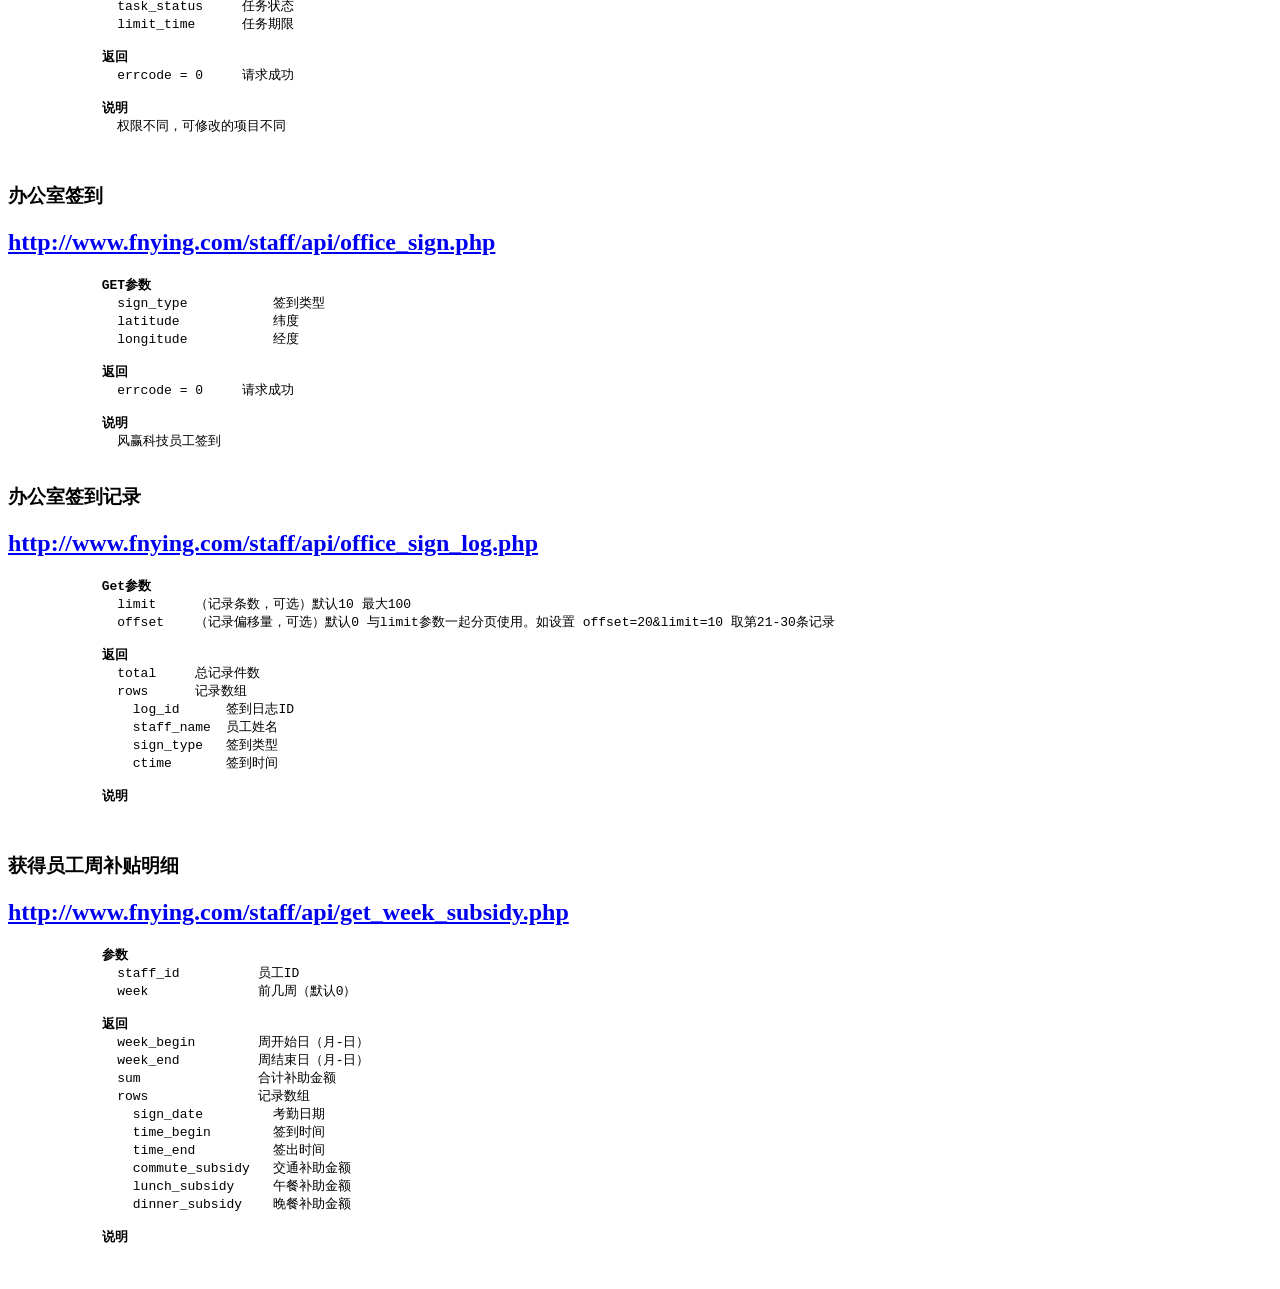
==== commit 6ee99884: "0528" ====
--- a/api/help.html
+++ b/api/help.html
@@ -227,16 +227,18 @@
 
           </pre>
 
-          <h3 id="get_current_subsidy">获得员工本周补贴明细</h3>
-          <h2><a href='http://www.fnying.com/staff/api/get_current_subsidy.php?staff_id=640C3986-5EC2-EABA-59C1-B9C6EC4FF610' target='api'>http://www.fnying.com/staff/api/get_current_subsidy.php</a></h2>
+          <h3 id="get_week_subsidy">获得员工周补贴明细</h3>
+          <h2><a href='http://www.fnying.com/staff/api/get_week_subsidy.php?staff_id=640C3986-5EC2-EABA-59C1-B9C6EC4FF610' target='api'>http://www.fnying.com/staff/api/get_week_subsidy.php</a></h2>
           <pre>
             <b>参数</b>
               staff_id          员工ID
-              
-            <b>返回</b>
-              total     总记录件数
-              sum       合计补助金额
-              rows      记录数组
+              week              前几周（默认0）
+              
+            <b>返回</b>
+              week_begin        周开始日（月-日）
+              week_end          周结束日（月-日）
+              sum               合计补助金额
+              rows              记录数组
                 sign_date         考勤日期
                 time_begin        签到时间
                 time_end          签出时间
@@ -267,7 +269,7 @@
             <li><a href="#task_add"><b class="text-success">任务创建</b></a></li>
             <li><a href="#office_sign"><b class="text-success">办公室签到</b></a></li>
             <li><a href="#office_sign_log"><b class="text-success">办公室签到记录</b></a></li>
-            <li><a href="#get_current_subsidy"><b class="text-success">获得员工本周补贴明细</b></a></li>
+            <li><a href="#get_week_subsidy"><b class="text-success">获得员工周补贴明细</b></a></li>
           </ul>
         </nav>
       </div>
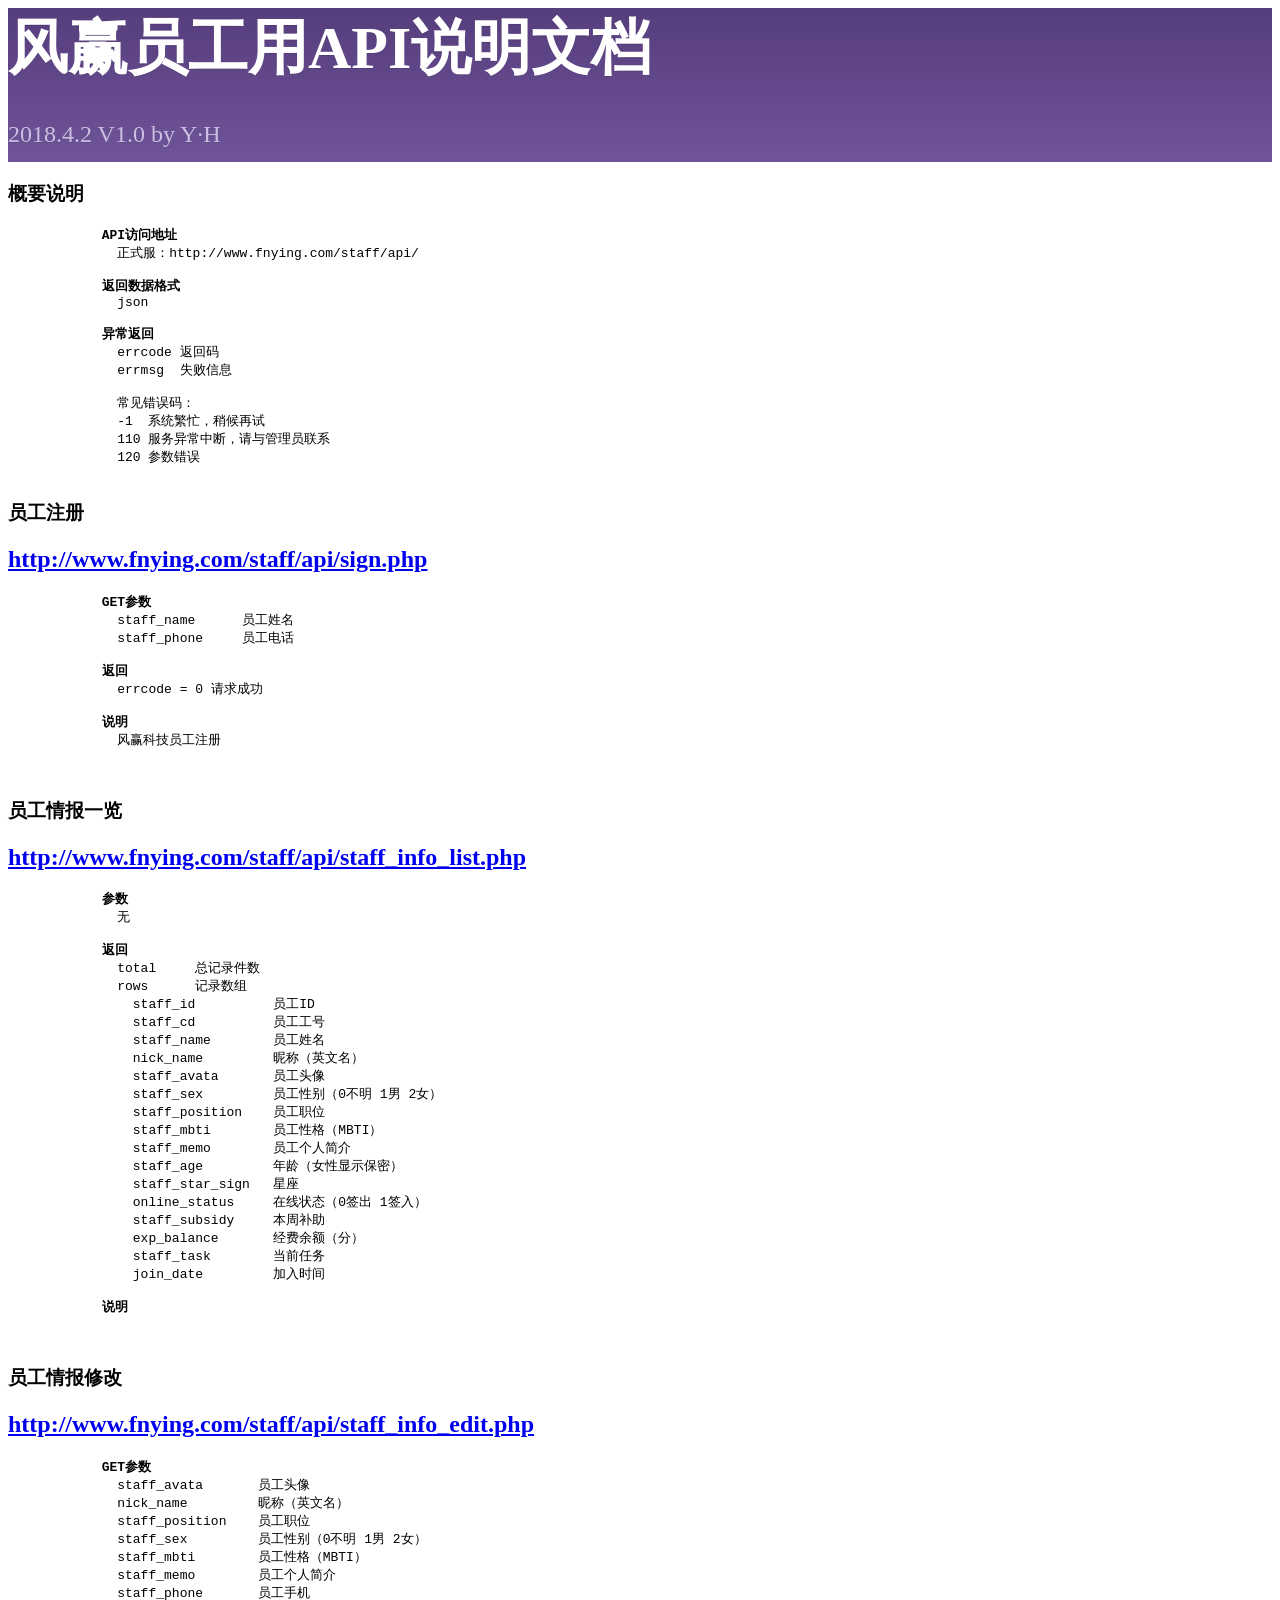
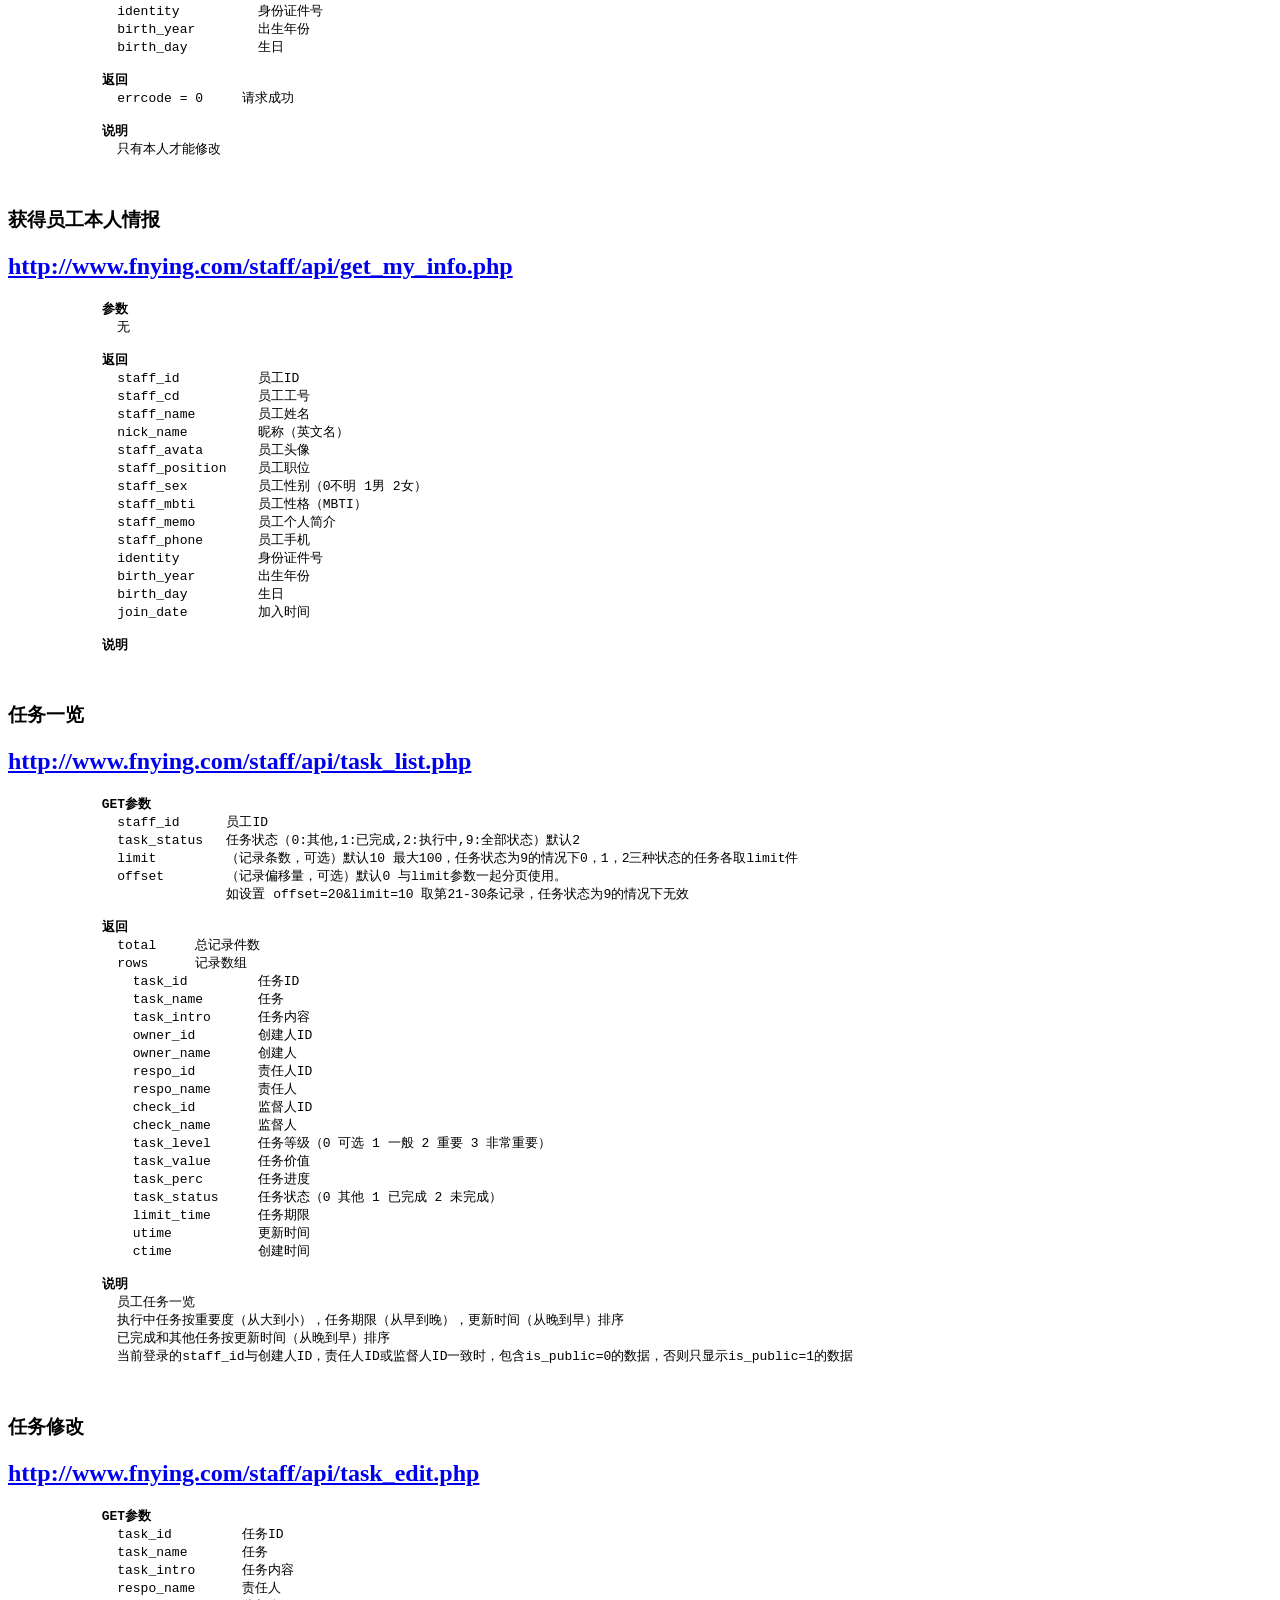
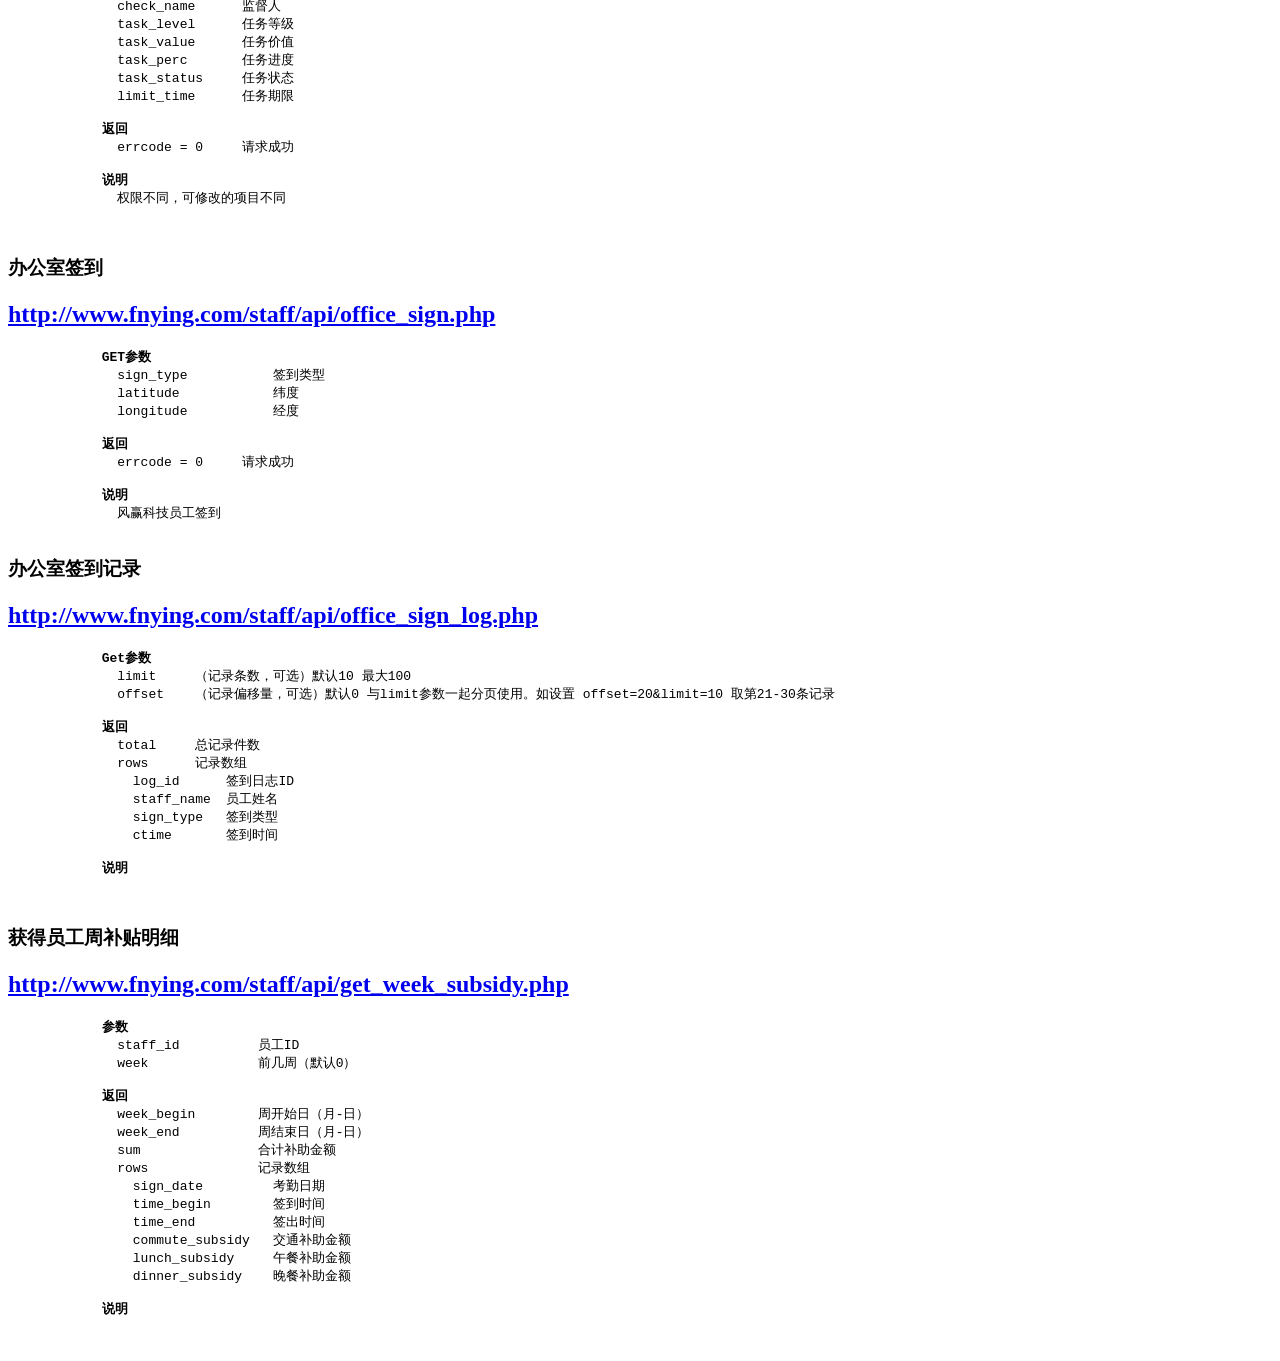
==== commit 9ff44a04: "0530" ====
--- a/api/help.html
+++ b/api/help.html
@@ -79,6 +79,7 @@
                 online_status     在线状态（0签出 1签入）
                 staff_subsidy     本周补助
                 exp_balance       经费余额（分）
+                staff_task        当前任务
                 join_date         加入时间
                 
             <b>说明</b>
@@ -139,10 +140,10 @@
           <pre>
             <b>GET参数</b>
               staff_id      员工ID
-              task_type     任务类型（1:创建,2:责任,4:监督,5:创建+监督,7:所有）默认7
-              public_type   公开类型（1:私人,2:公开,3:所有）默认2
-              limit         （记录条数，可选）默认10 最大100
-              offset        （记录偏移量，可选）默认0 与limit参数一起分页使用。如设置 offset=20&limit=10 取第21-30条记录
+              task_status   任务状态（0:其他,1:已完成,2:执行中,9:全部状态）默认2
+              limit         （记录条数，可选）默认10 最大100，任务状态为9的情况下0，1，2三种状态的任务各取limit件
+              offset        （记录偏移量，可选）默认0 与limit参数一起分页使用。
+                            如设置 offset=20&limit=10 取第21-30条记录，任务状态为9的情况下无效
 
             <b>返回</b>
               total     总记录件数
@@ -159,13 +160,16 @@
                 task_level      任务等级（0 可选 1 一般 2 重要 3 非常重要）
                 task_value      任务价值
                 task_perc       任务进度
-                task_status     任务状态（0 废止 1 完成 2 执行 3 等待）
+                task_status     任务状态（0 其他 1 已完成 2 未完成）
                 limit_time      任务期限
                 utime           更新时间
                 ctime           创建时间
 
             <b>说明</b>
-              本人相关任务一览
+              员工任务一览
+              执行中任务按重要度（从大到小），任务期限（从早到晚），更新时间（从晚到早）排序
+              已完成和其他任务按更新时间（从晚到早）排序
+              当前登录的staff_id与创建人ID，责任人ID或监督人ID一致时，包含is_public=0的数据，否则只显示is_public=1的数据
 
           </pre>
           
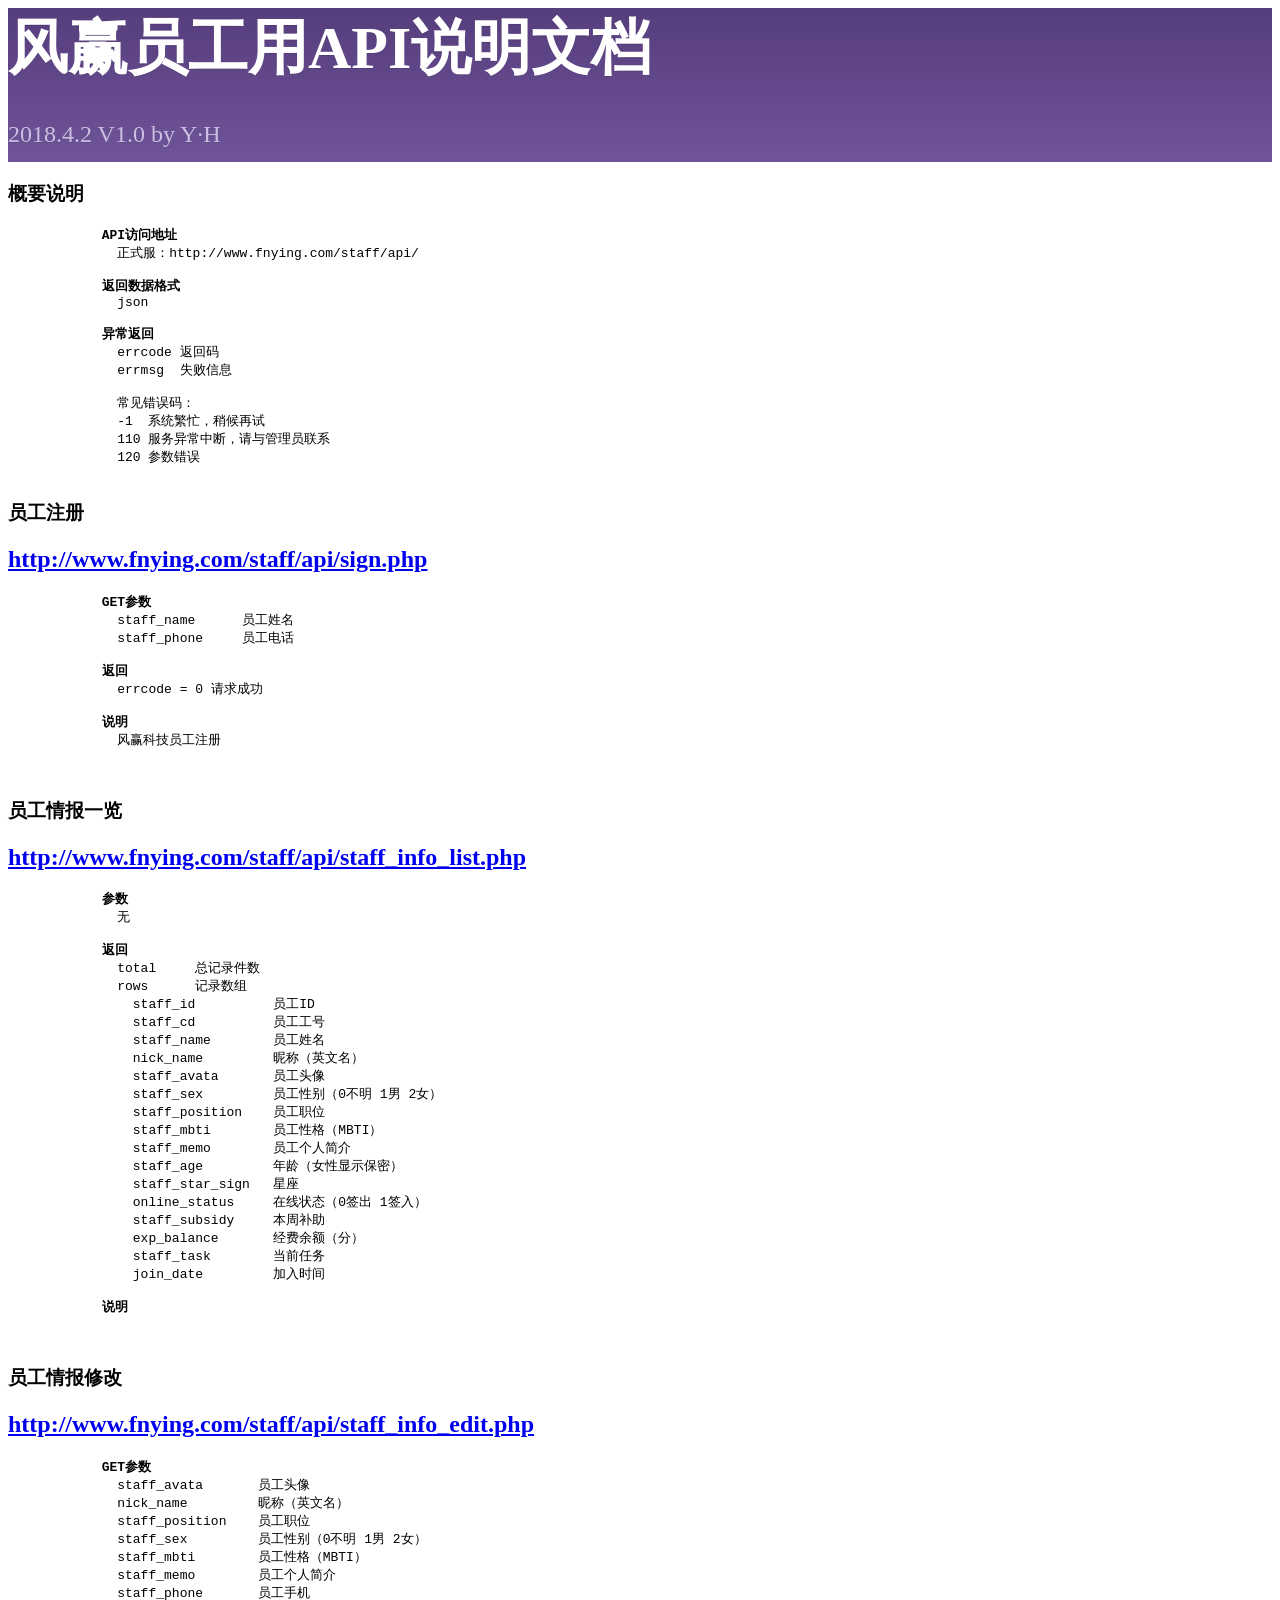
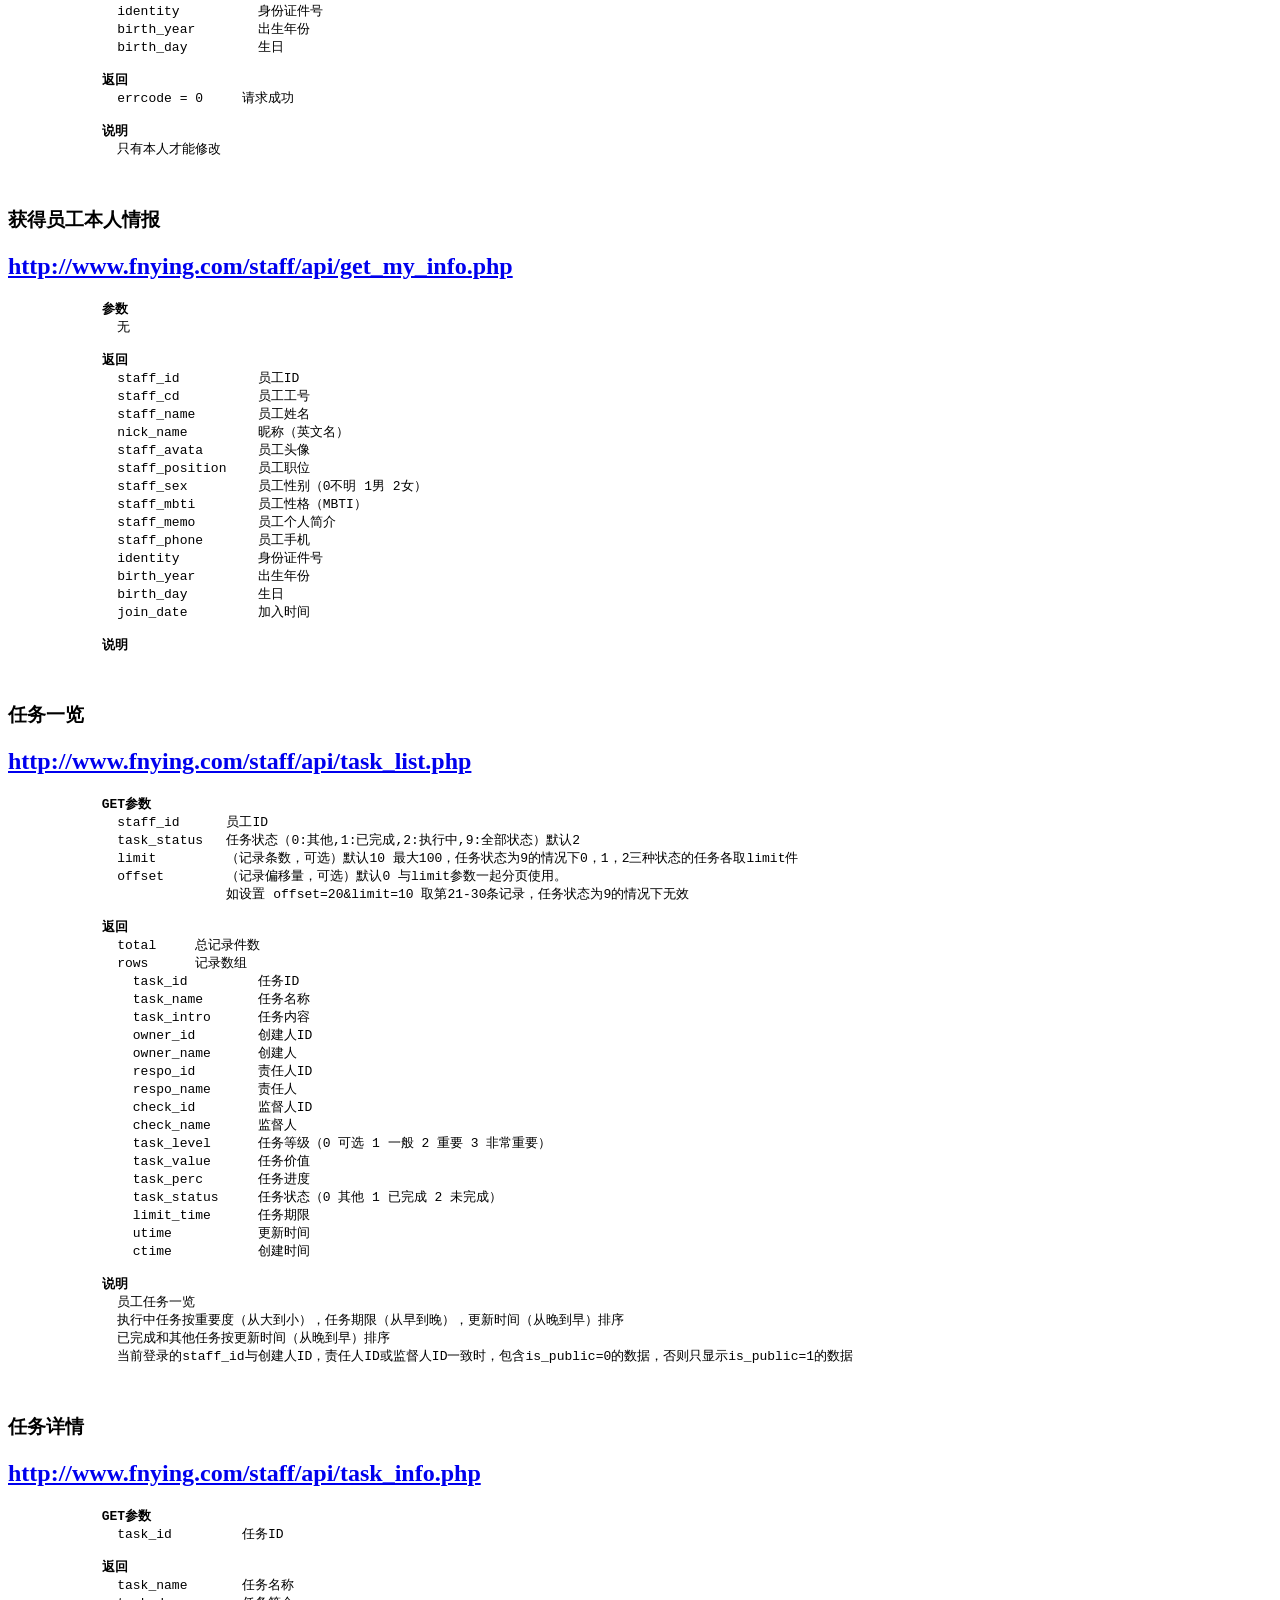
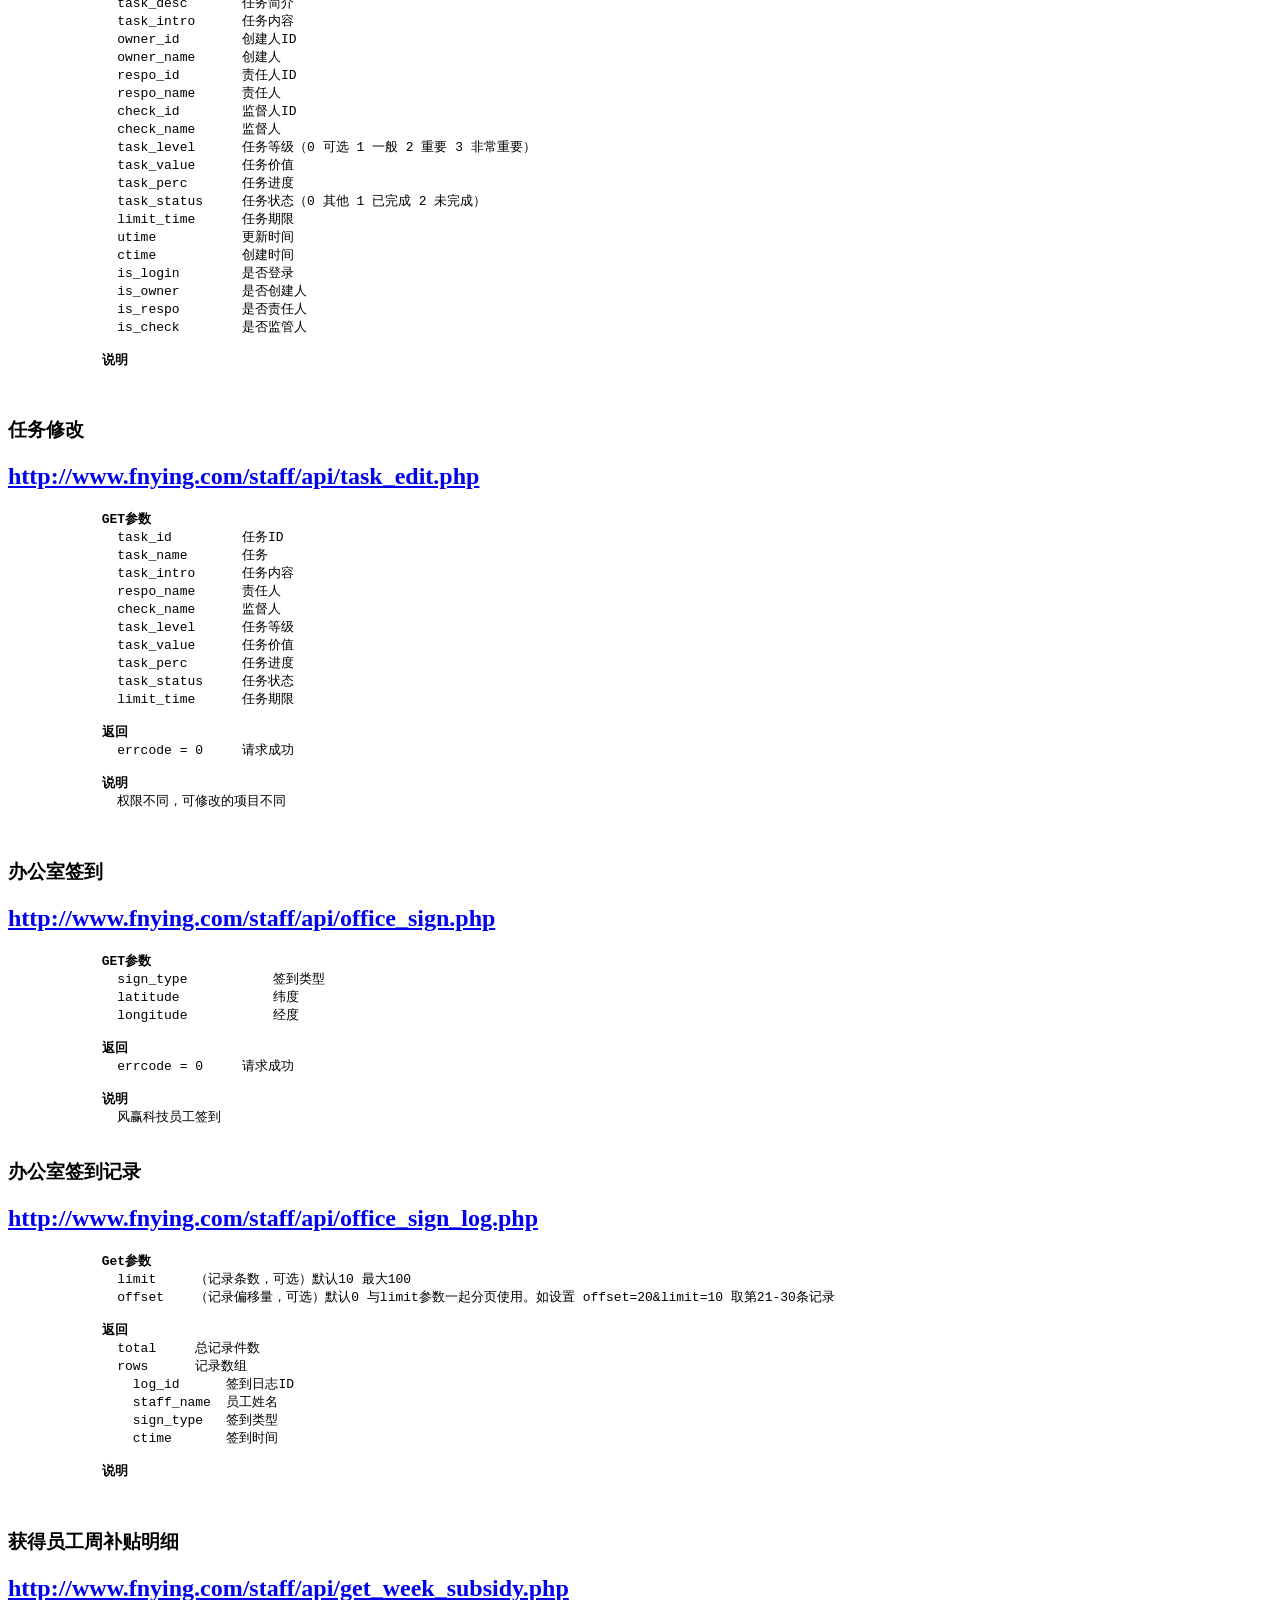
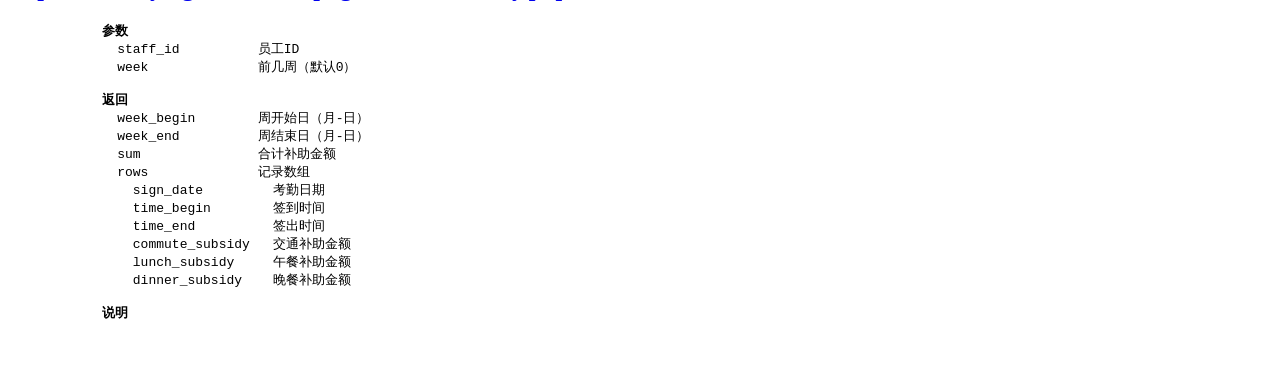
==== commit b4729d83: "0619" ====
--- a/api/help.html
+++ b/api/help.html
@@ -61,7 +61,7 @@
           <pre>
             <b>参数</b>
               无
-              
+
             <b>返回</b>
               total     总记录件数
               rows      记录数组
@@ -81,11 +81,11 @@
                 exp_balance       经费余额（分）
                 staff_task        当前任务
                 join_date         加入时间
-                
-            <b>说明</b>
-
-          </pre>
-          
+
+            <b>说明</b>
+
+          </pre>
+
           <h3 id="staff_info_edit">员工情报修改</h3>
           <h2><a href='http://www.fnying.com/staff/api/staff_info_edit.php' target='api'>http://www.fnying.com/staff/api/staff_info_edit.php</a></h2>
           <pre>
@@ -114,7 +114,7 @@
           <pre>
             <b>参数</b>
               无
-              
+
             <b>返回</b>
               staff_id          员工ID
               staff_cd          员工工号
@@ -130,7 +130,7 @@
               birth_year        出生年份
               birth_day         生日
               join_date         加入时间
-                
+
             <b>说明</b>
 
           </pre>
@@ -149,7 +149,7 @@
               total     总记录件数
               rows      记录数组
                 task_id         任务ID
-                task_name       任务
+                task_name       任务名称
                 task_intro      任务内容
                 owner_id        创建人ID
                 owner_name      创建人
@@ -172,7 +172,39 @@
               当前登录的staff_id与创建人ID，责任人ID或监督人ID一致时，包含is_public=0的数据，否则只显示is_public=1的数据
 
           </pre>
-          
+
+          <h3 id="task_info">任务详情</h3>
+          <h2><a href='http://www.fnying.com/staff/api/task_info.php?task_id=D7FAD379-6FB0-FCE7-30C3-73D61C2A2B3D' target='api'>http://www.fnying.com/staff/api/task_info.php</a></h2>
+          <pre>
+            <b>GET参数</b>
+              task_id         任务ID
+
+            <b>返回</b>
+              task_name       任务名称
+              task_desc       任务简介
+              task_intro      任务内容
+              owner_id        创建人ID
+              owner_name      创建人
+              respo_id        责任人ID
+              respo_name      责任人
+              check_id        监督人ID
+              check_name      监督人
+              task_level      任务等级（0 可选 1 一般 2 重要 3 非常重要）
+              task_value      任务价值
+              task_perc       任务进度
+              task_status     任务状态（0 其他 1 已完成 2 未完成）
+              limit_time      任务期限
+              utime           更新时间
+              ctime           创建时间
+              is_login        是否登录
+              is_owner        是否创建人
+              is_respo        是否责任人
+              is_check        是否监管人
+
+            <b>说明</b>
+
+          </pre>
+
           <h3 id="task_edit">任务修改</h3>
           <h2><a href='http://www.fnying.com/staff/api/task_edit.php' target='api'>http://www.fnying.com/staff/api/task_edit.php</a></h2>
           <pre>
@@ -187,7 +219,7 @@
               task_perc       任务进度
               task_status     任务状态
               limit_time      任务期限
-              
+
             <b>返回</b>
               errcode = 0     请求成功
 
@@ -195,8 +227,8 @@
               权限不同，可修改的项目不同
 
           </pre>
-          
-          
+
+
           <h3 id="office_sign">办公室签到</h3>
           <h2><a href='http://www.fnying.com/staff/api/office_sign.php' target='api'>http://www.fnying.com/staff/api/office_sign.php</a></h2>
           <pre>
@@ -237,7 +269,7 @@
             <b>参数</b>
               staff_id          员工ID
               week              前几周（默认0）
-              
+
             <b>返回</b>
               week_begin        周开始日（月-日）
               week_end          周结束日（月-日）
@@ -249,7 +281,7 @@
                 commute_subsidy   交通补助金额
                 lunch_subsidy     午餐补助金额
                 dinner_subsidy    晚餐补助金额
-                
+
             <b>说明</b>
 
           </pre>
@@ -269,6 +301,7 @@
             <li><a href="#staff_info_edit"><b class="text-success">员工情报修改</b></a></li>
             <li><a href="#get_my_info"><b class="text-success">获得员工本人情报</b></a></li>
             <li><a href="#task_list"><b class="text-success">任务一览</b></a></li>
+            <li><a href="#task_info"><b class="text-success">任务详情</b></a></li>
             <li><a href="#task_edit"><b class="text-success">任务修改</b></a></li>
             <li><a href="#task_add"><b class="text-success">任务创建</b></a></li>
             <li><a href="#office_sign"><b class="text-success">办公室签到</b></a></li>
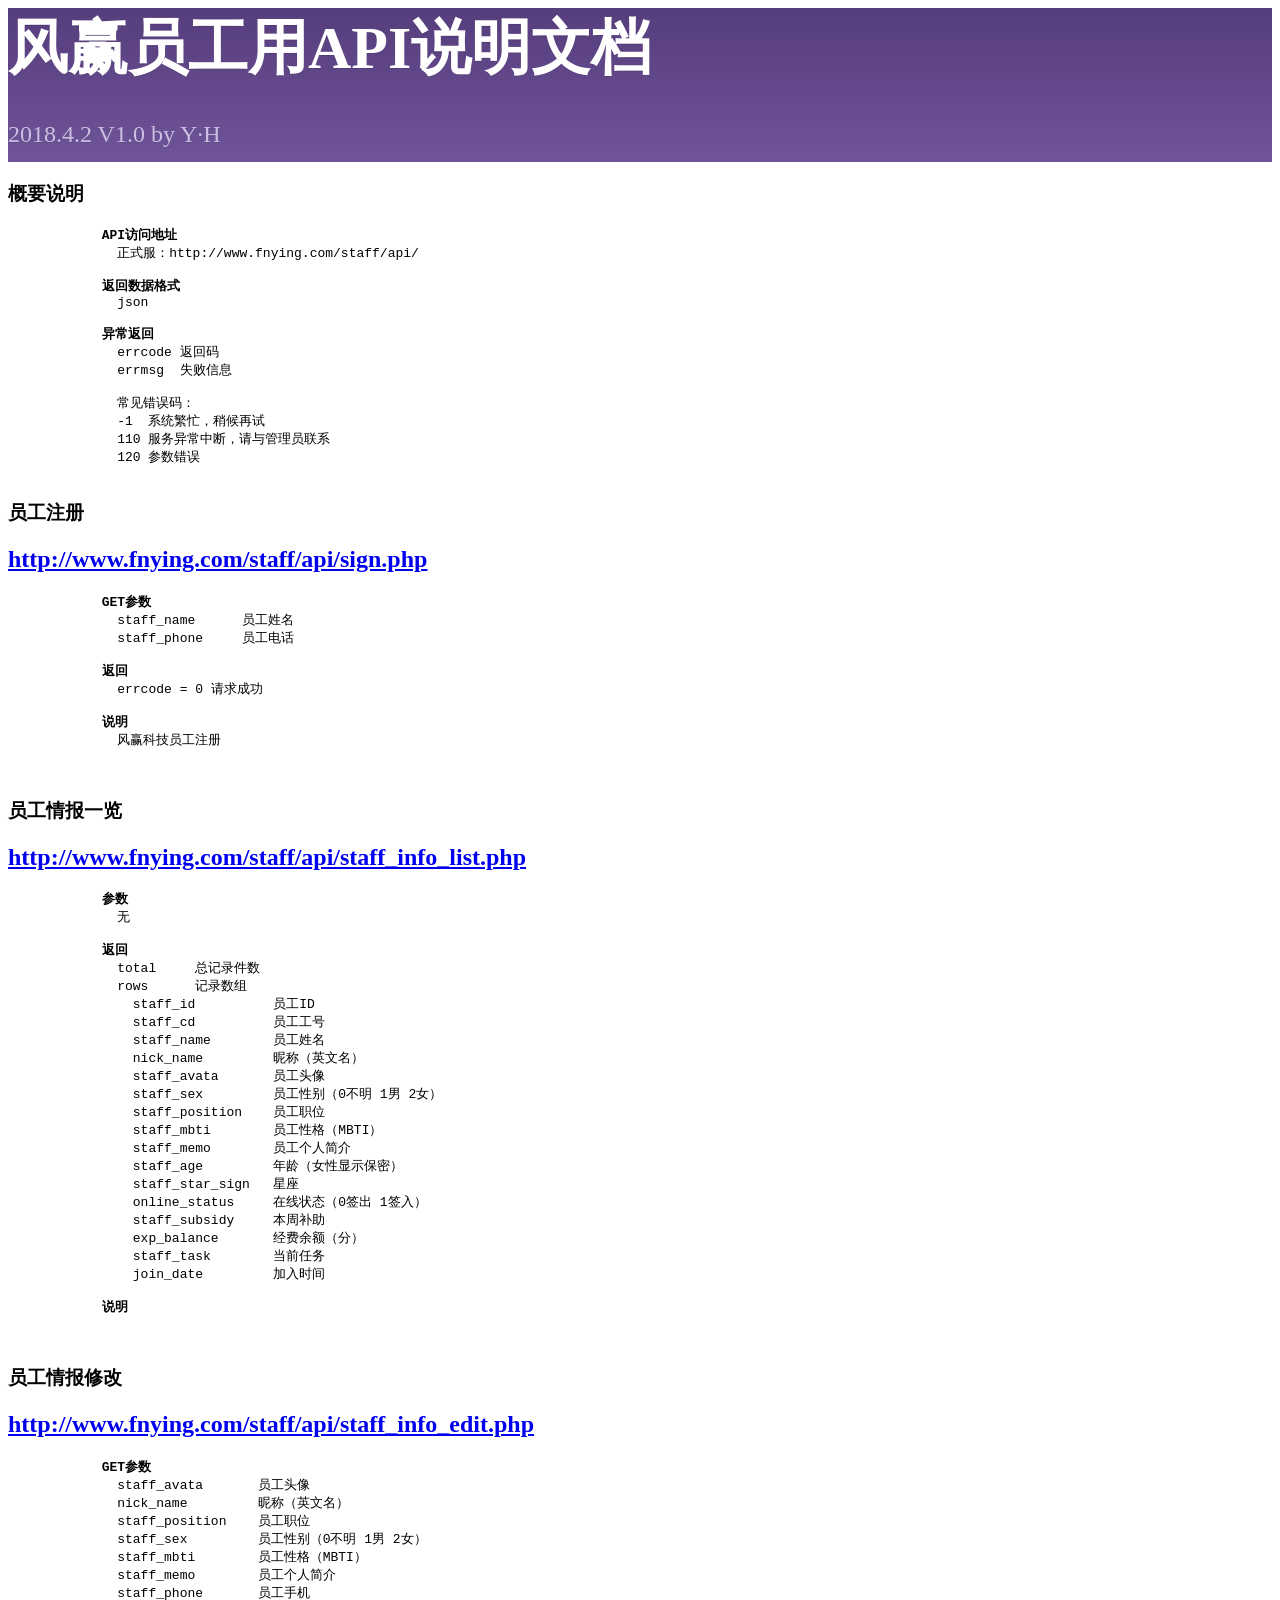
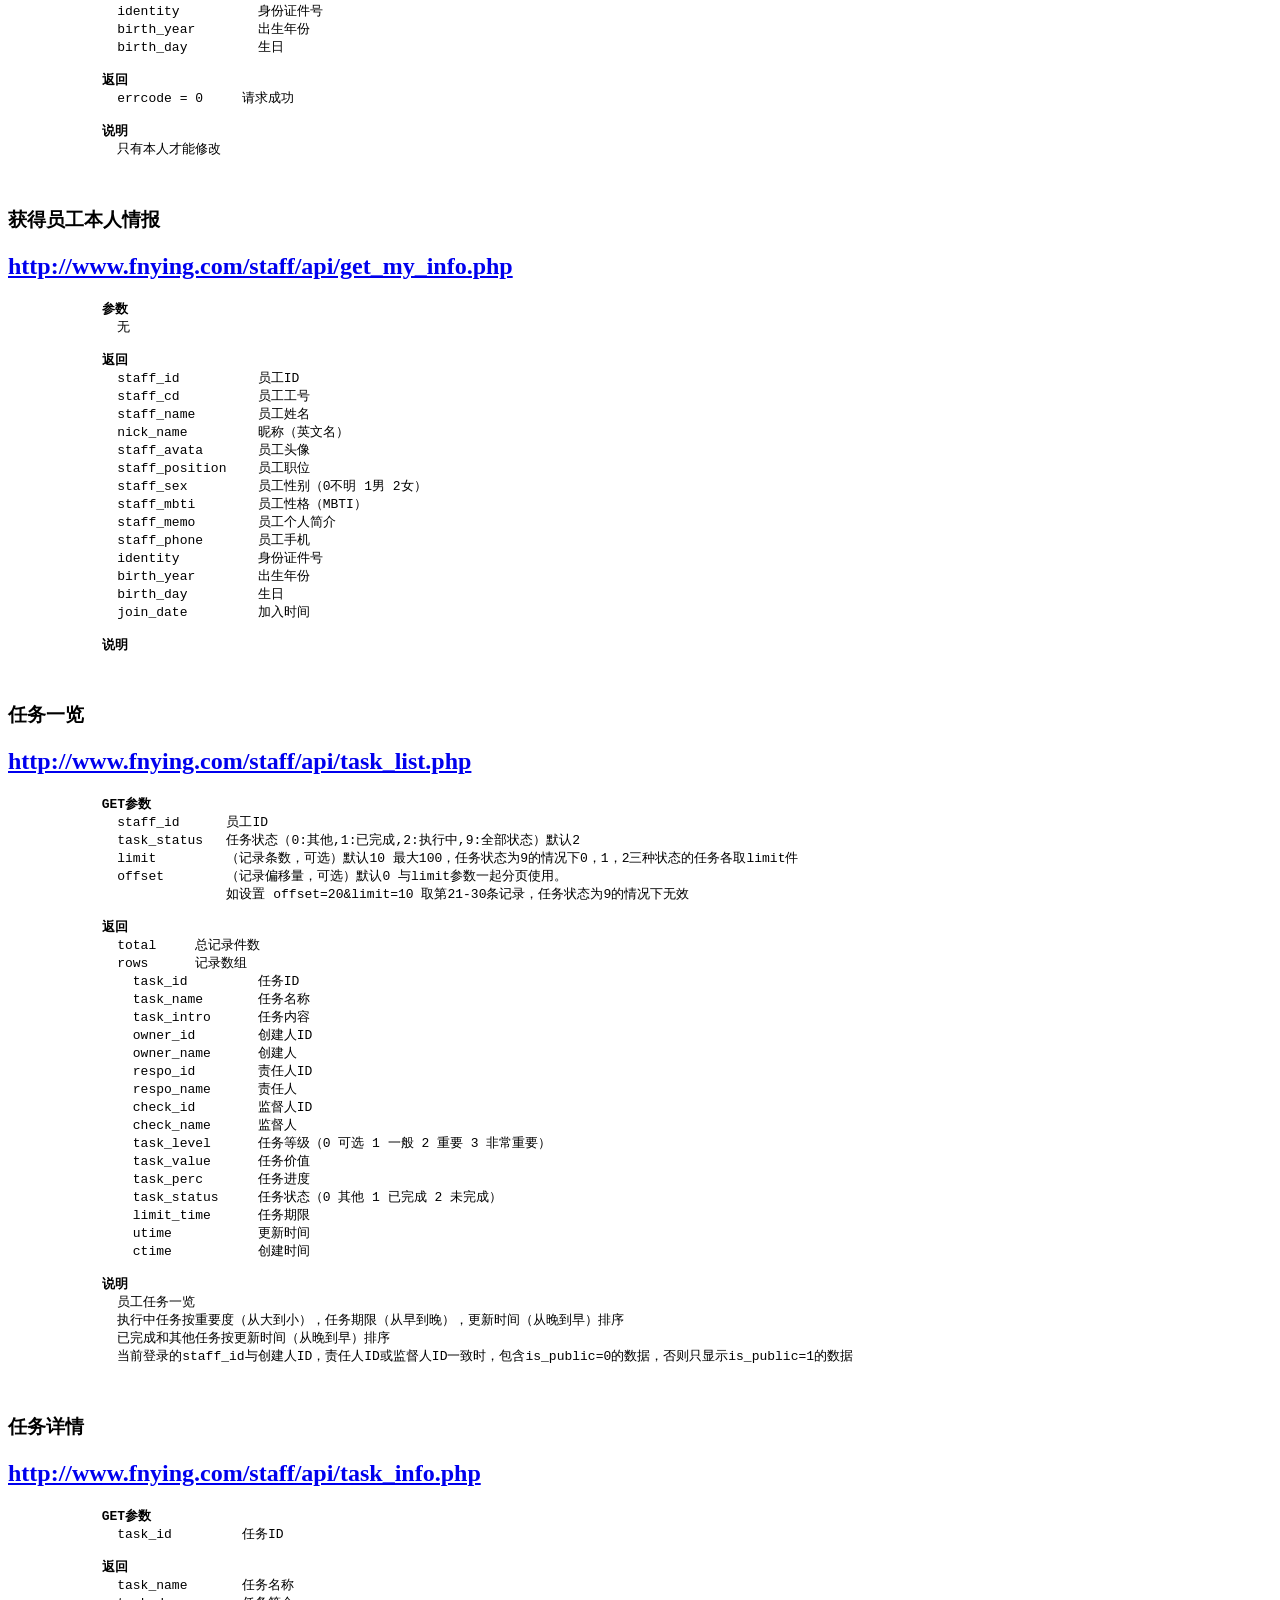
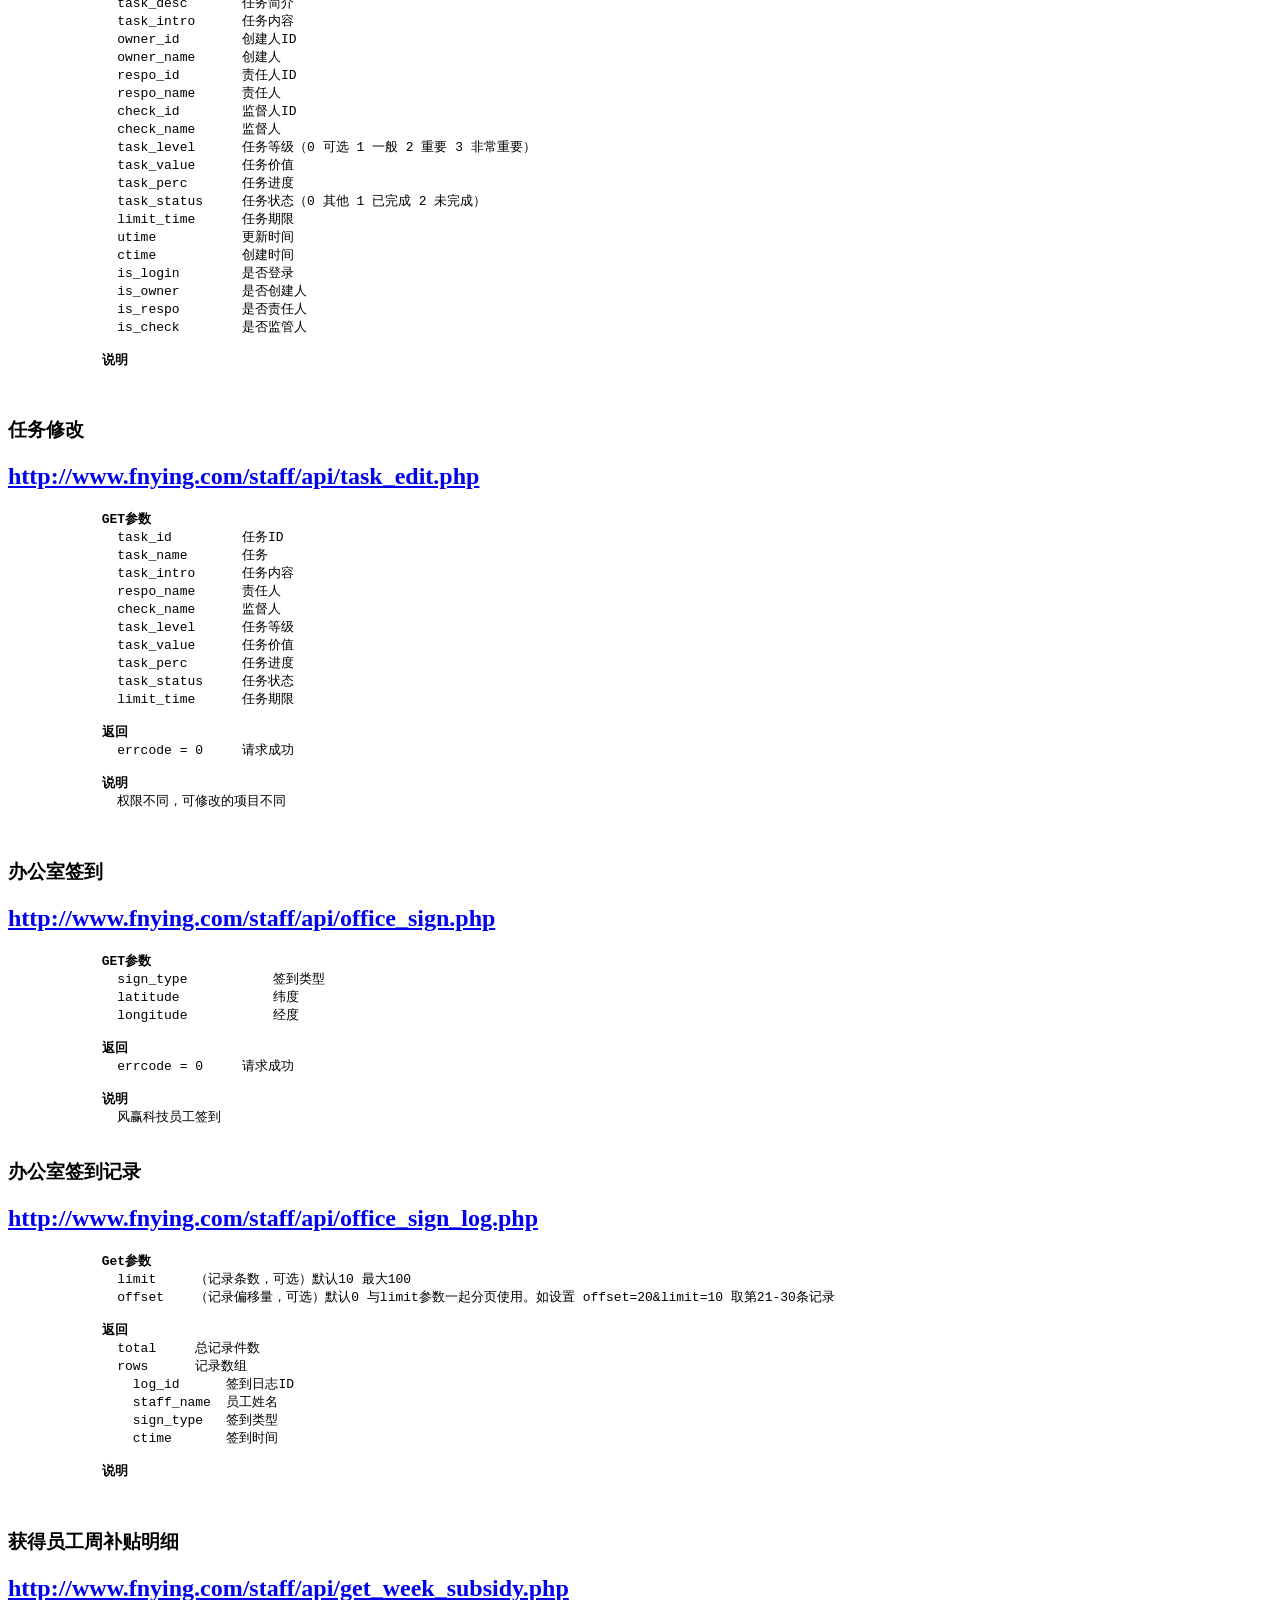
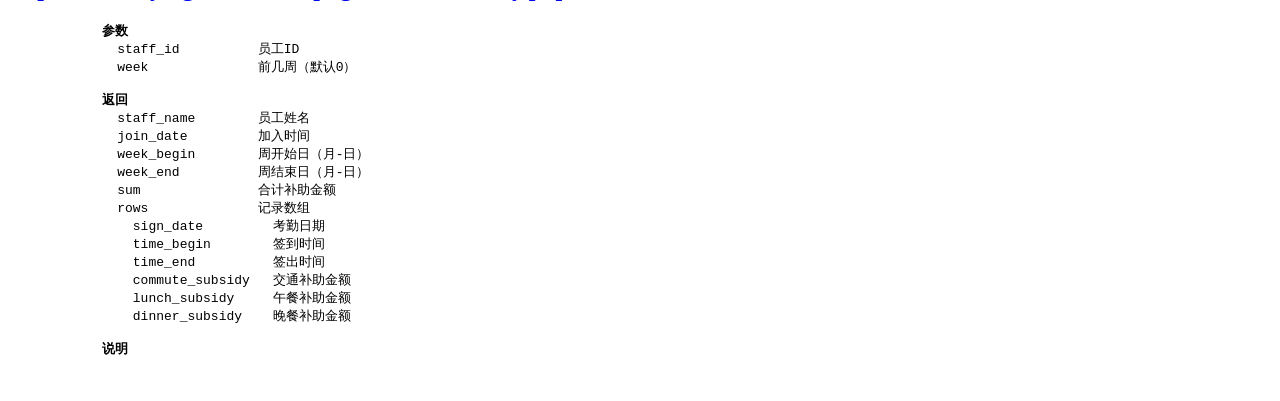
==== commit 51187f29: "0624" ====
--- a/api/help.html
+++ b/api/help.html
@@ -271,6 +271,8 @@
               week              前几周（默认0）
 
             <b>返回</b>
+              staff_name        员工姓名
+              join_date         加入时间
               week_begin        周开始日（月-日）
               week_end          周结束日（月-日）
               sum               合计补助金额
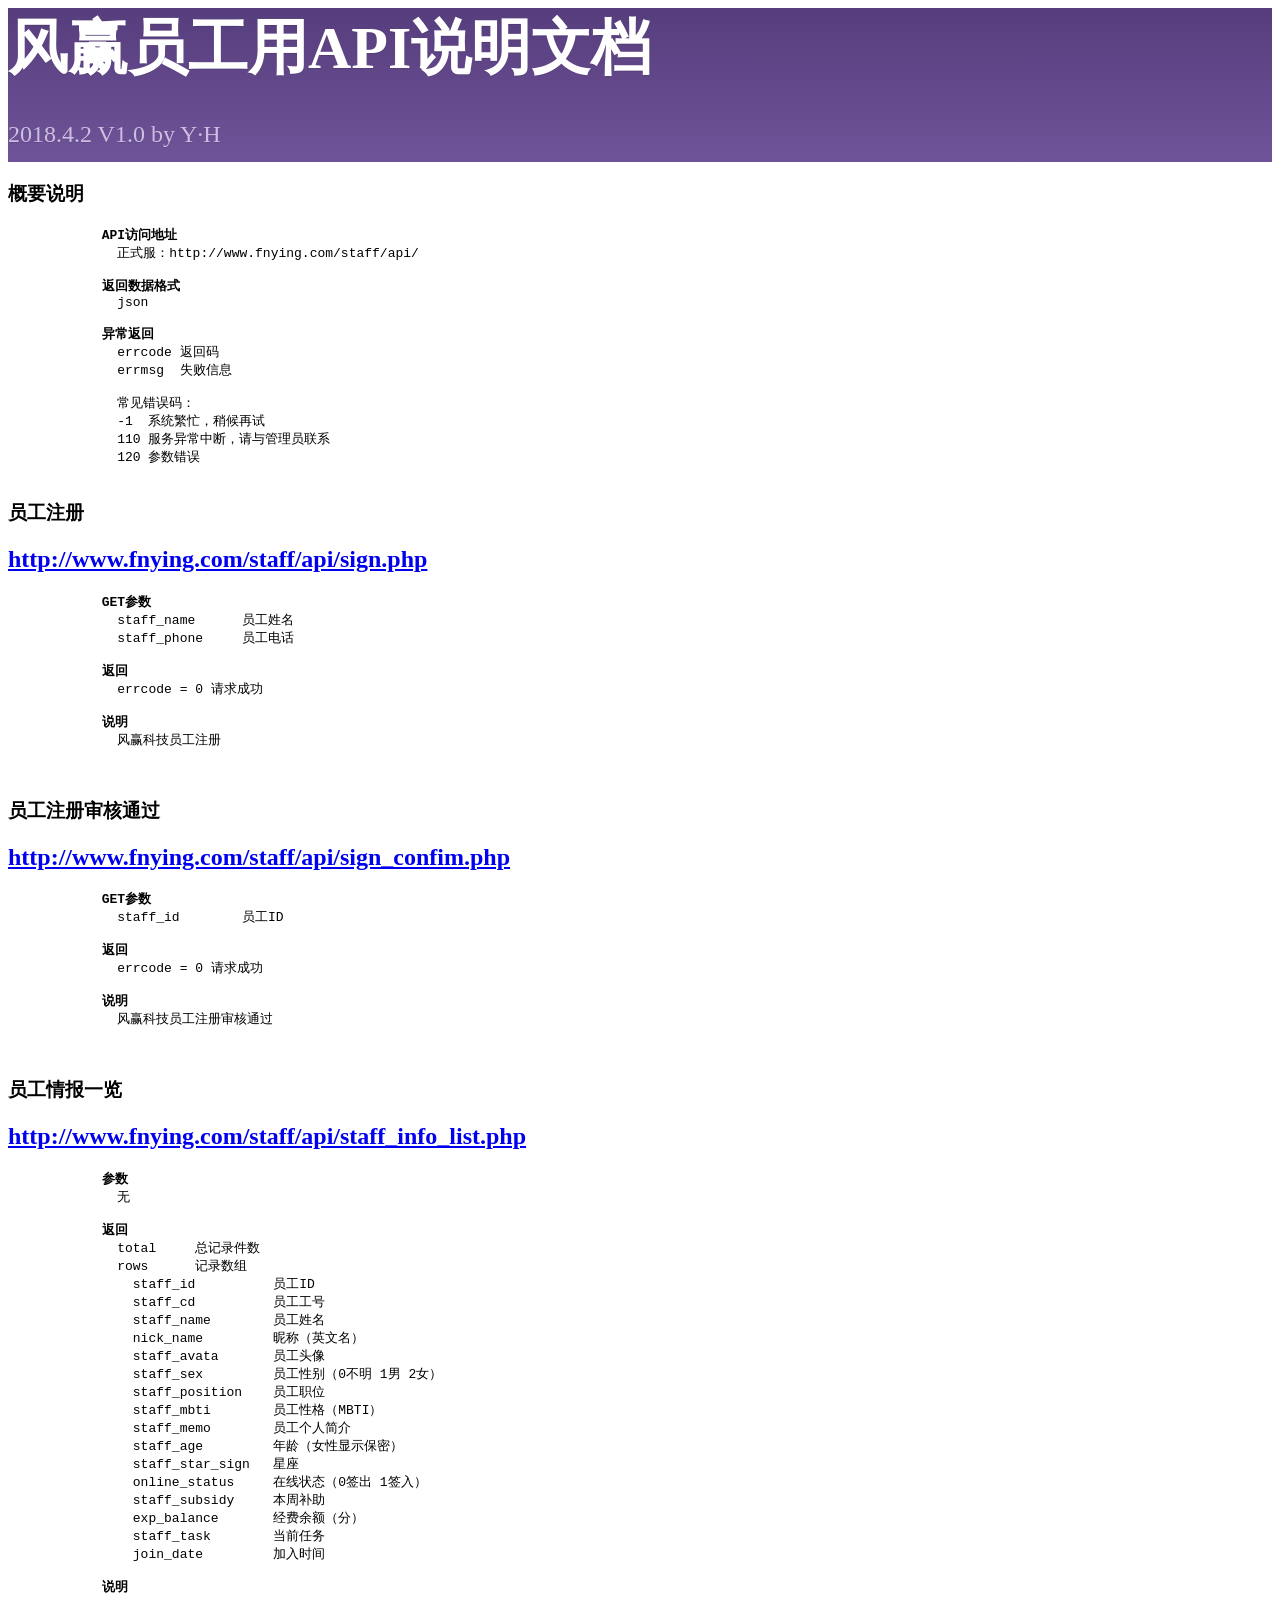
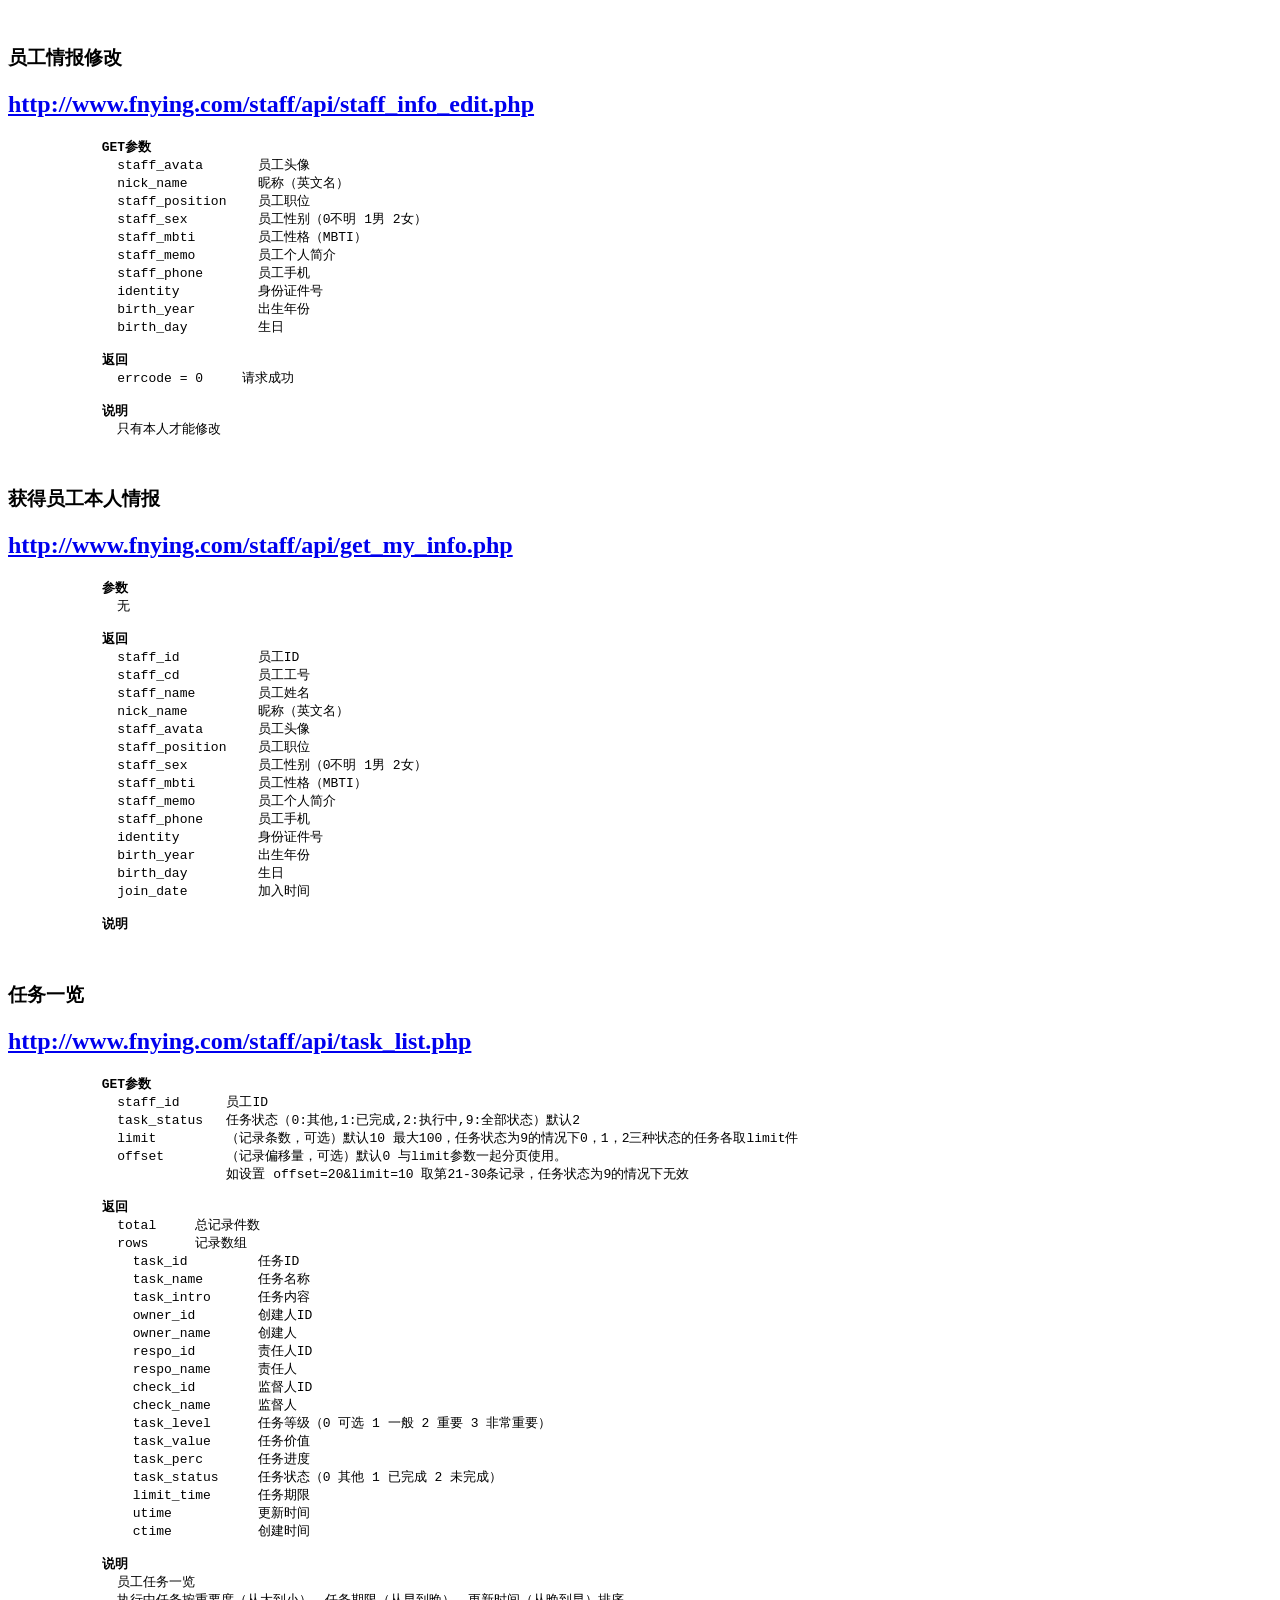
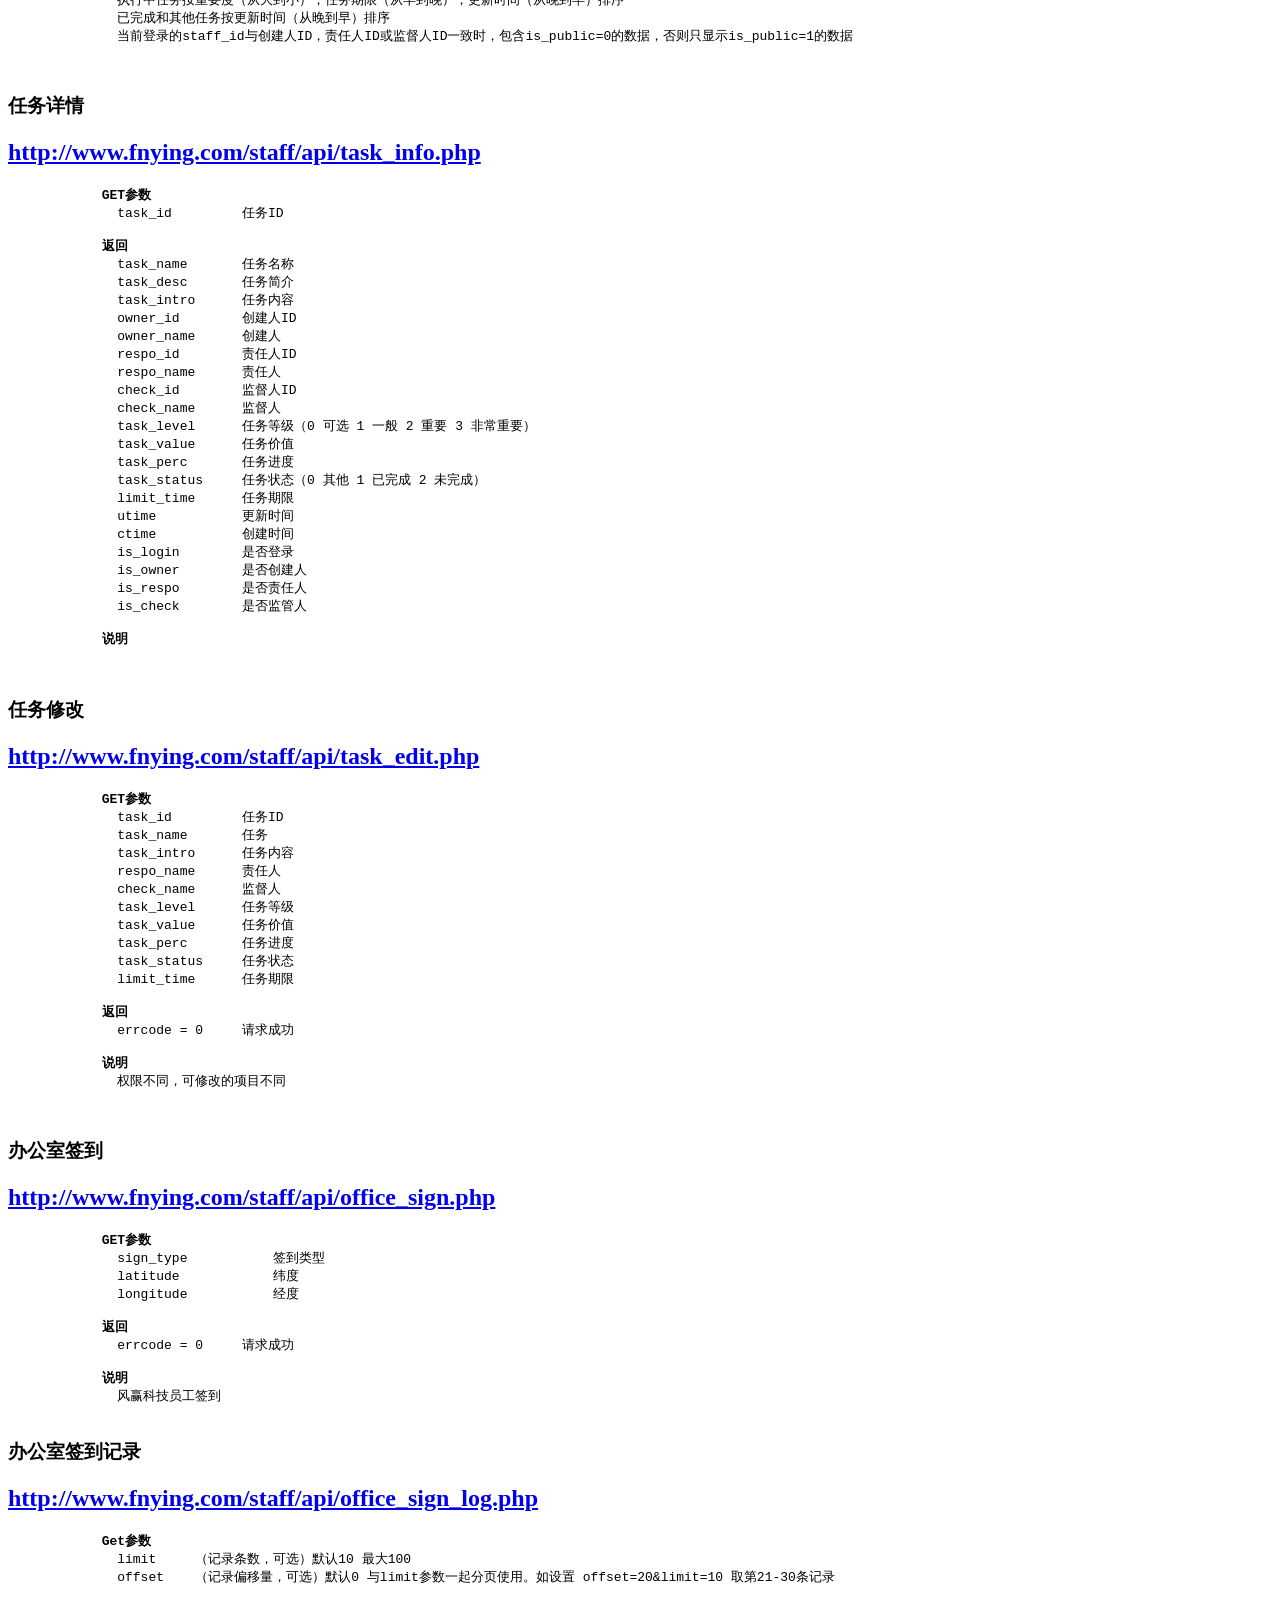
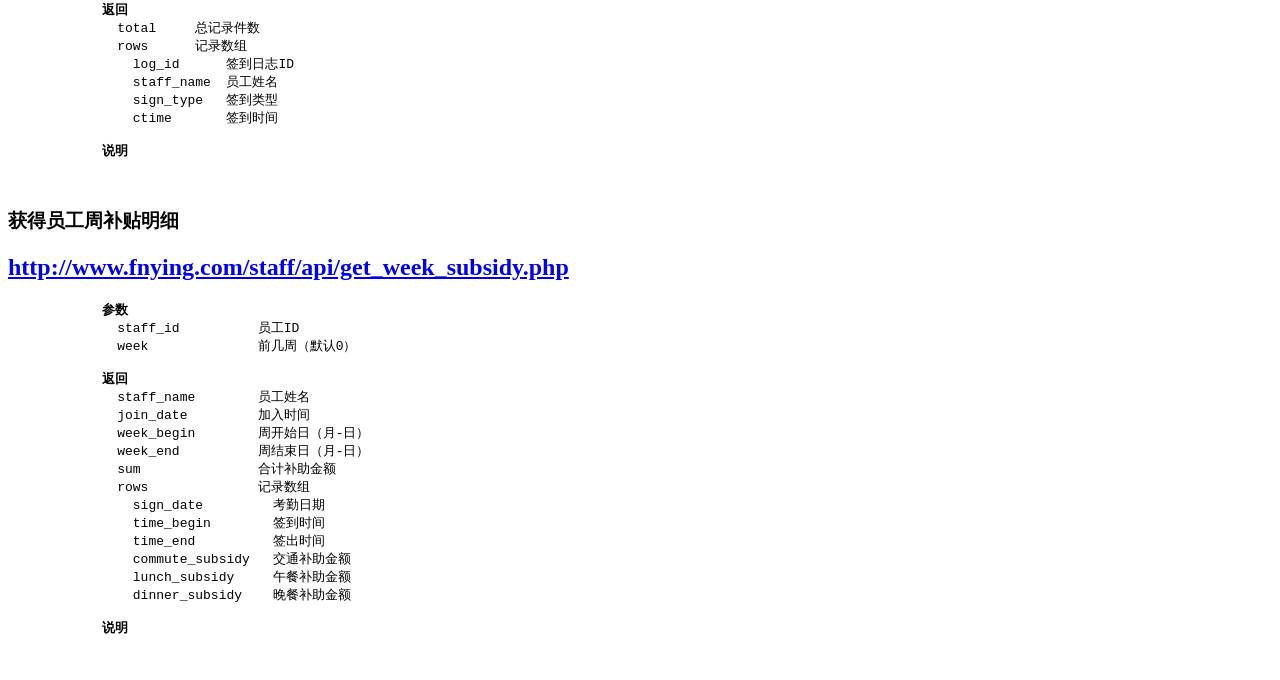
==== commit cccc58ab: "0627" ====
--- a/api/help.html
+++ b/api/help.html
@@ -56,6 +56,20 @@
 
           </pre>
 
+          <h3 id="sign_confim">员工注册审核通过</h3>
+          <h2><a href='http://www.fnying.com/staff/api/sign_confim.php' target='api'>http://www.fnying.com/staff/api/sign_confim.php</a></h2>
+          <pre>
+            <b>GET参数</b>
+              staff_id        员工ID
+
+            <b>返回</b>
+              errcode = 0 请求成功
+
+            <b>说明</b>
+              风赢科技员工注册审核通过
+
+          </pre>
+          
           <h3 id="staff_info_list">员工情报一览</h3>
           <h2><a href='http://www.fnying.com/staff/api/staff_info_list.php' target='api'>http://www.fnying.com/staff/api/staff_info_list.php</a></h2>
           <pre>
@@ -299,6 +313,7 @@
             <li><a href="#common"><b>概要说明</b></a></li>
             <li>------------------------------------------</li>
             <li><a href="#sign"><b class="text-success">员工注册</b></a></li>
+            <li><a href="#sign_confim"><b class="text-success">员工注册审核通过</b></a></li>
             <li><a href="#staff_info_list"><b class="text-success">员工情报一览</b></a></li>
             <li><a href="#staff_info_edit"><b class="text-success">员工情报修改</b></a></li>
             <li><a href="#get_my_info"><b class="text-success">获得员工本人情报</b></a></li>
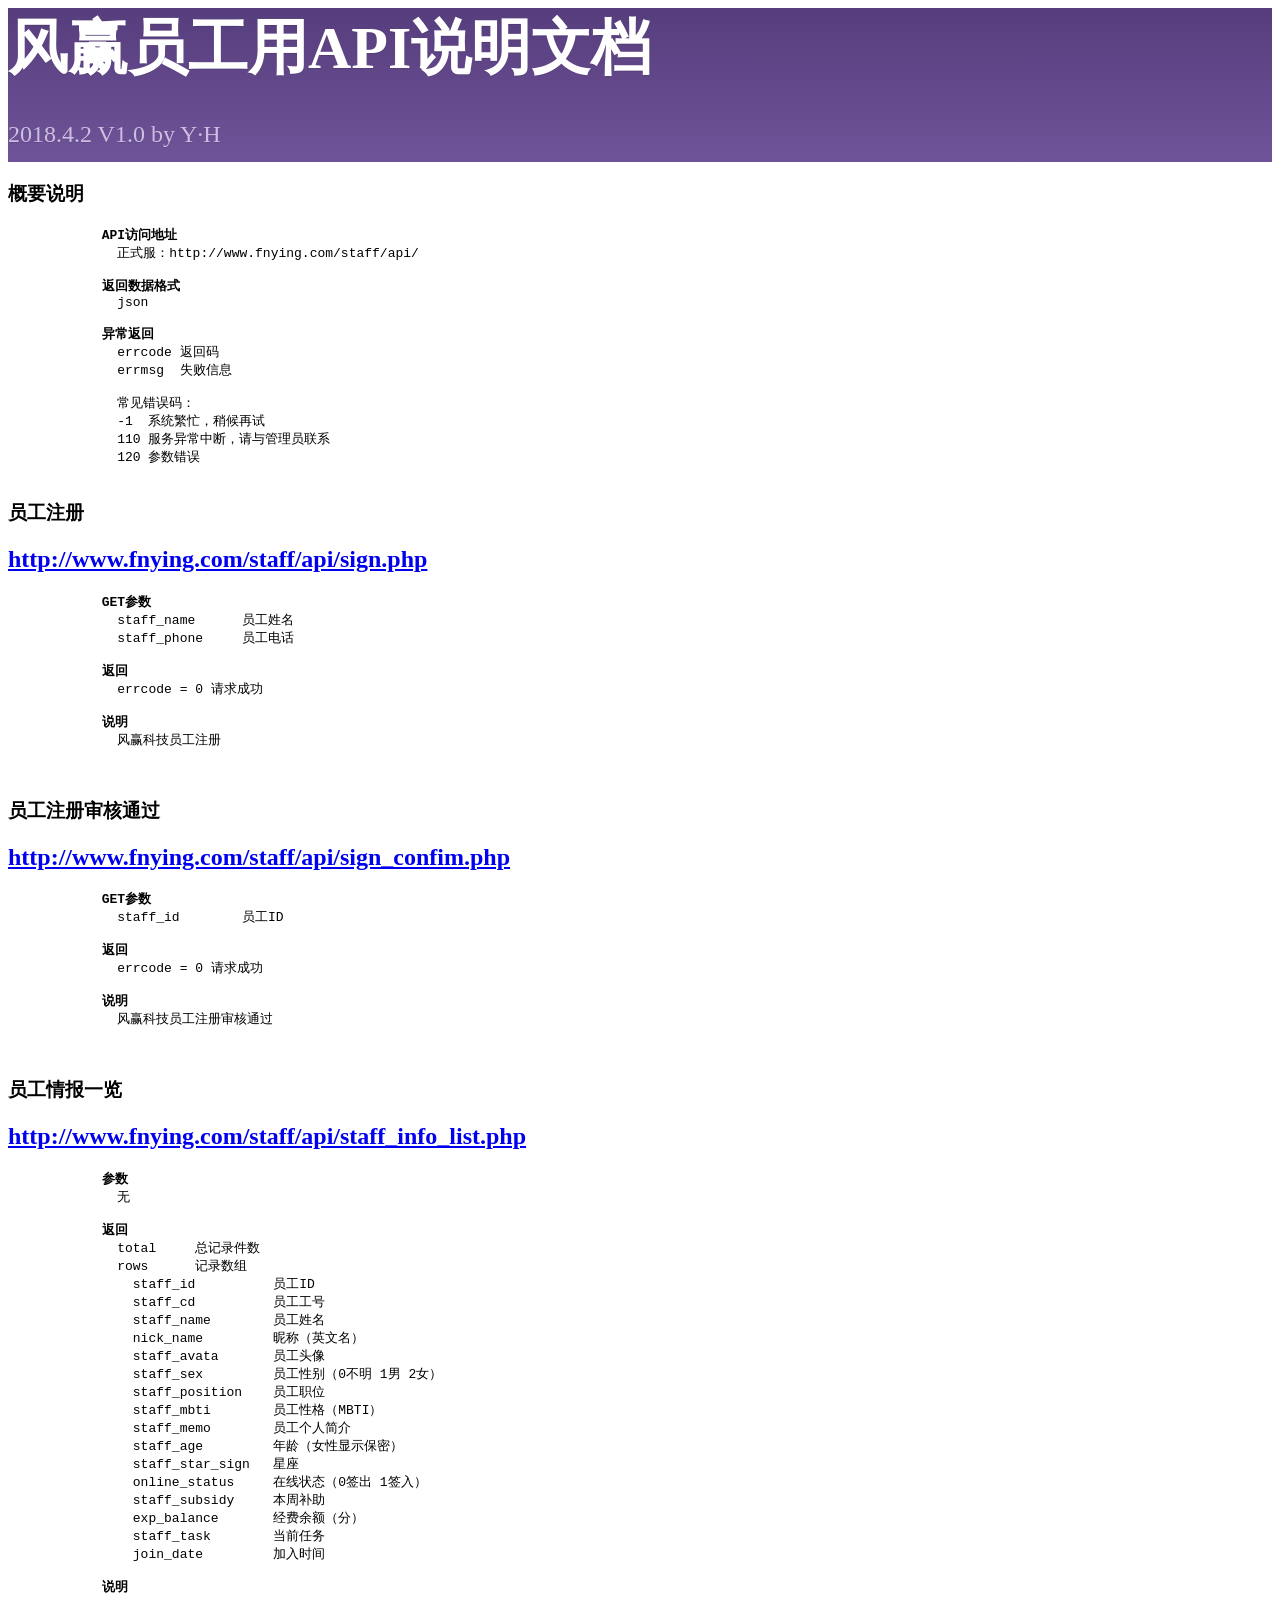
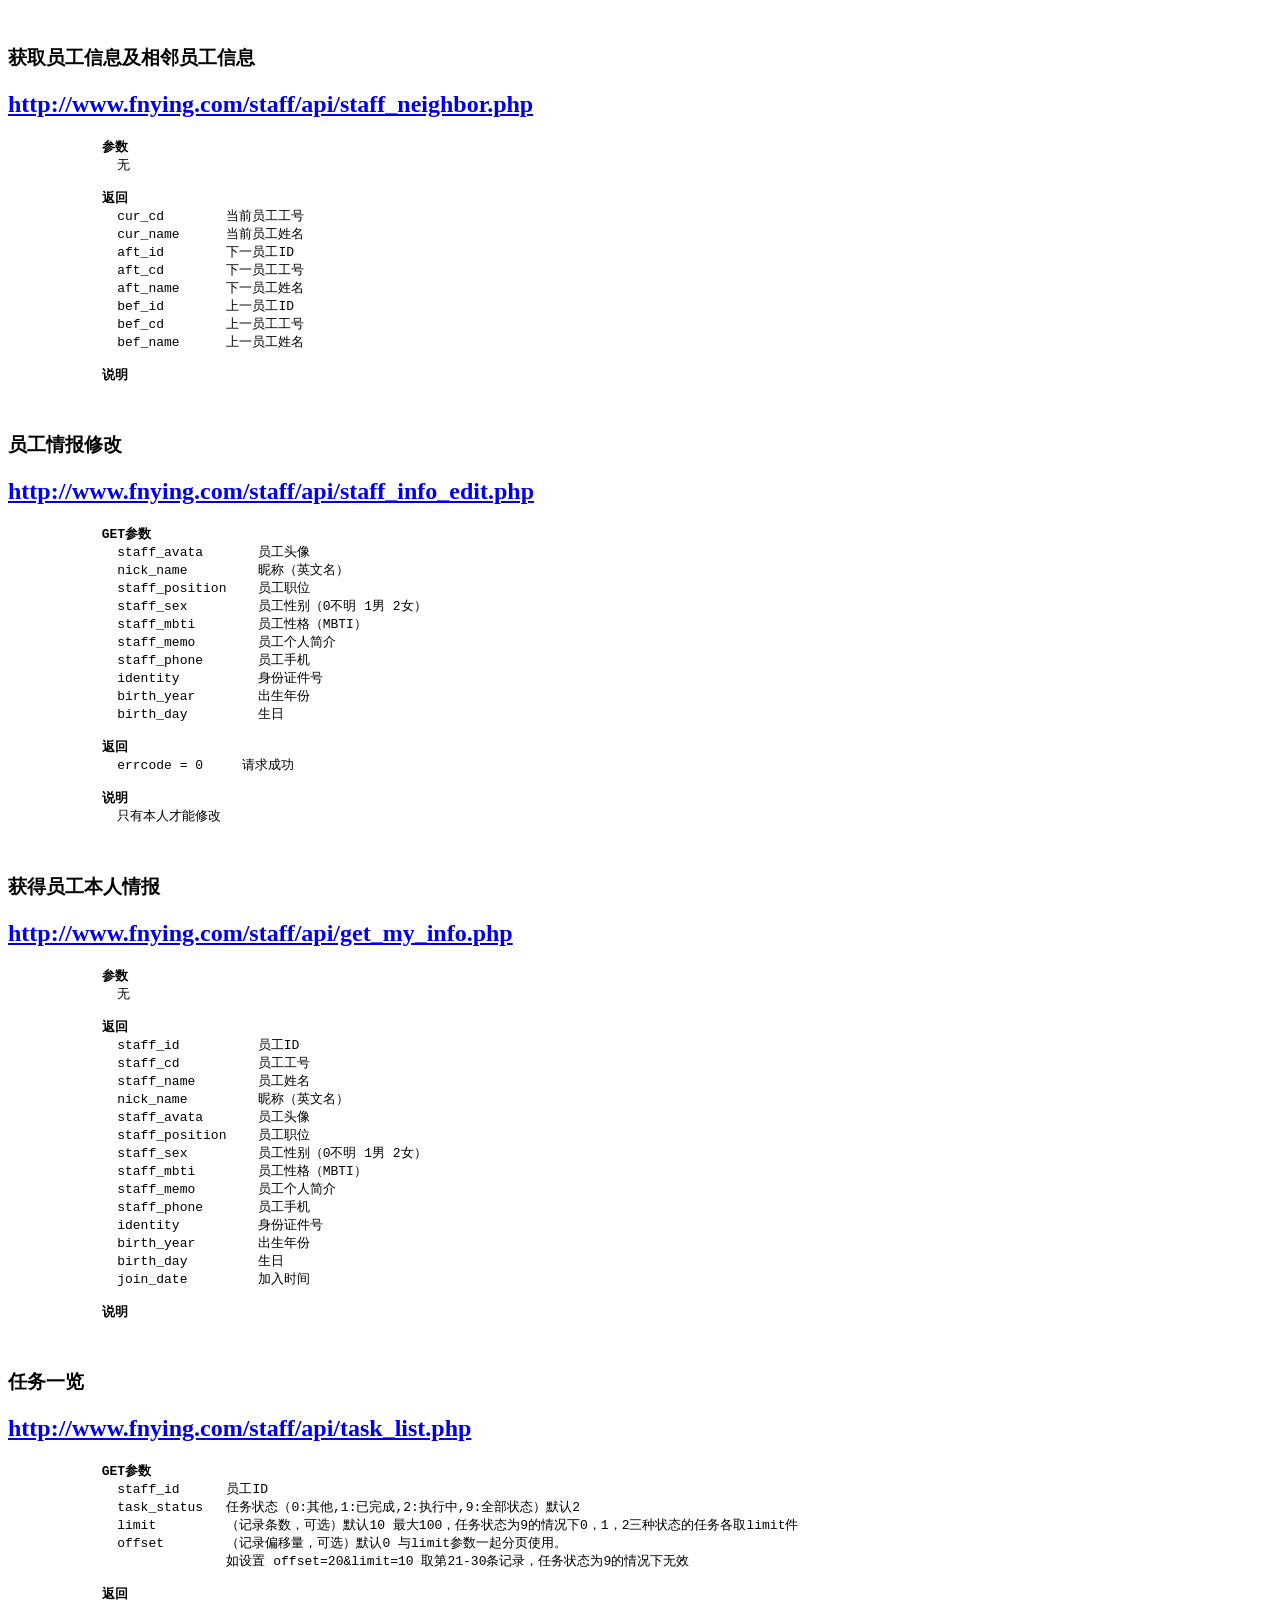
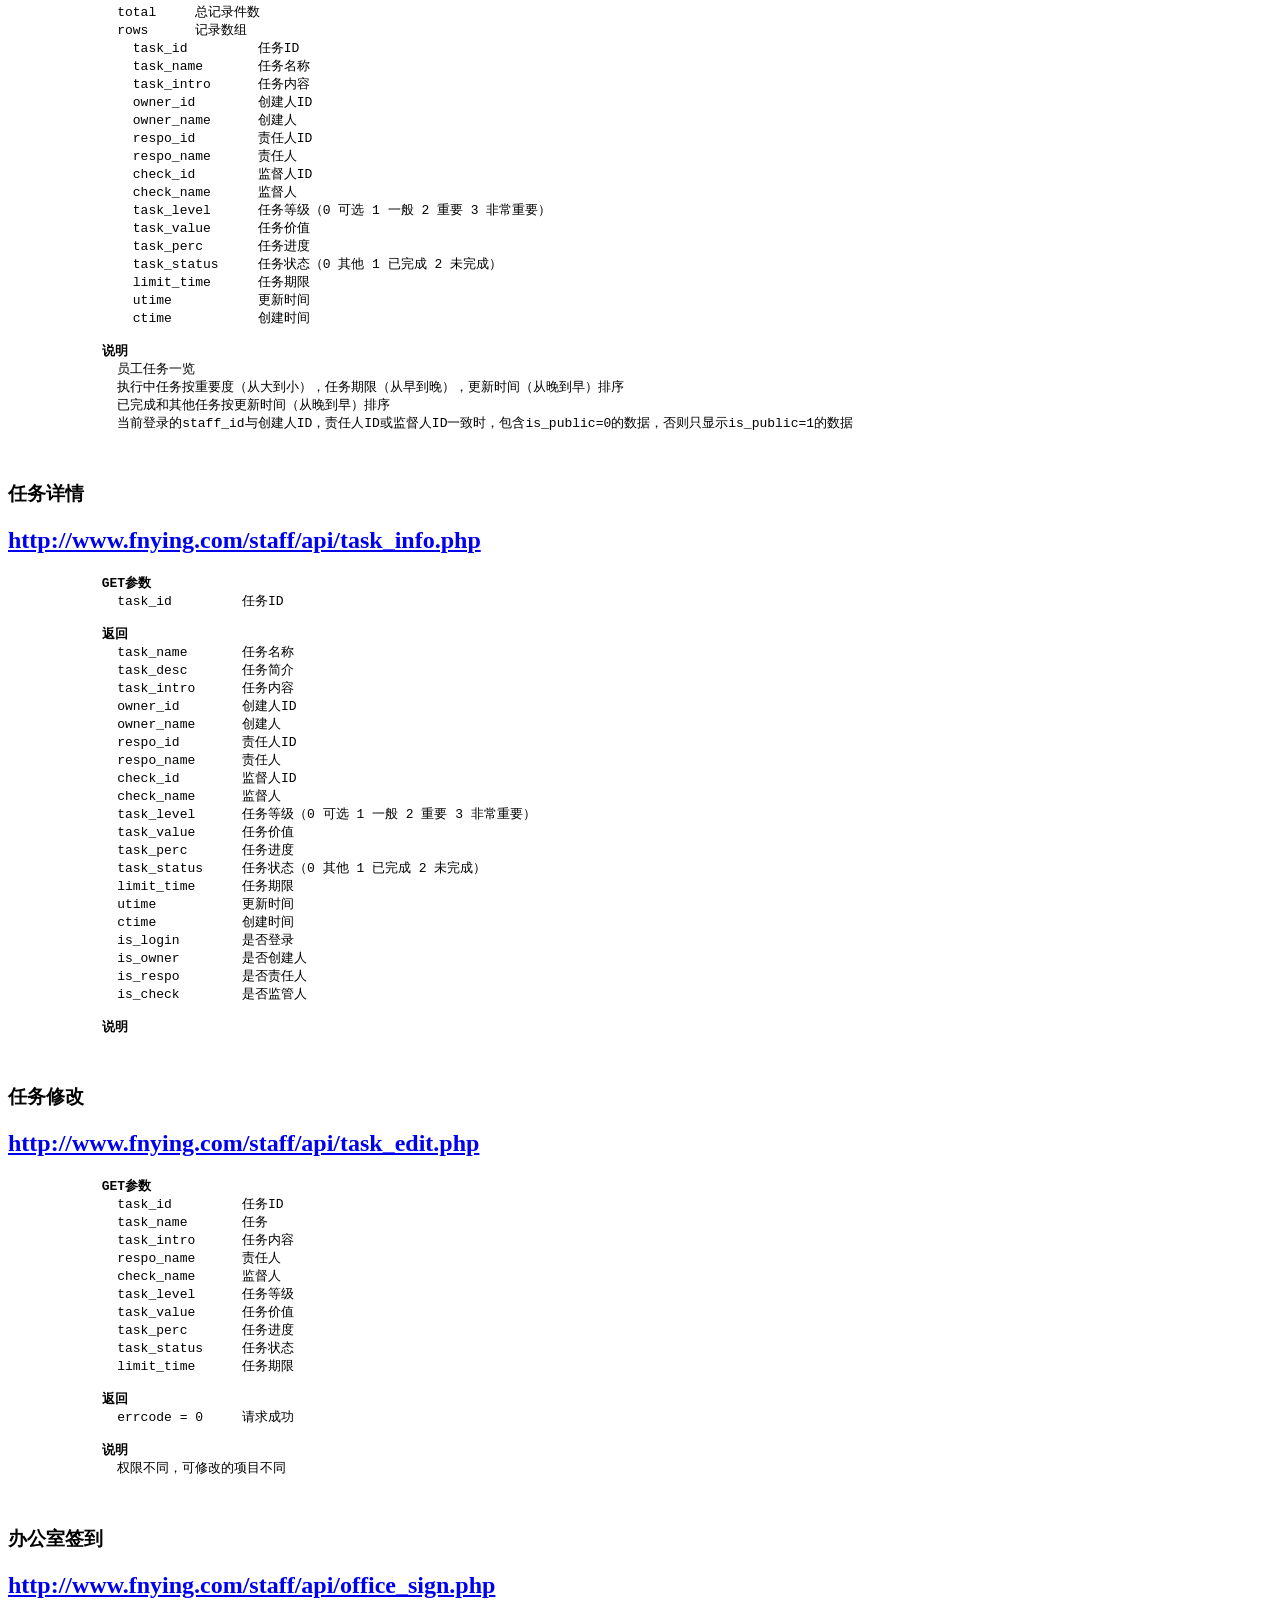
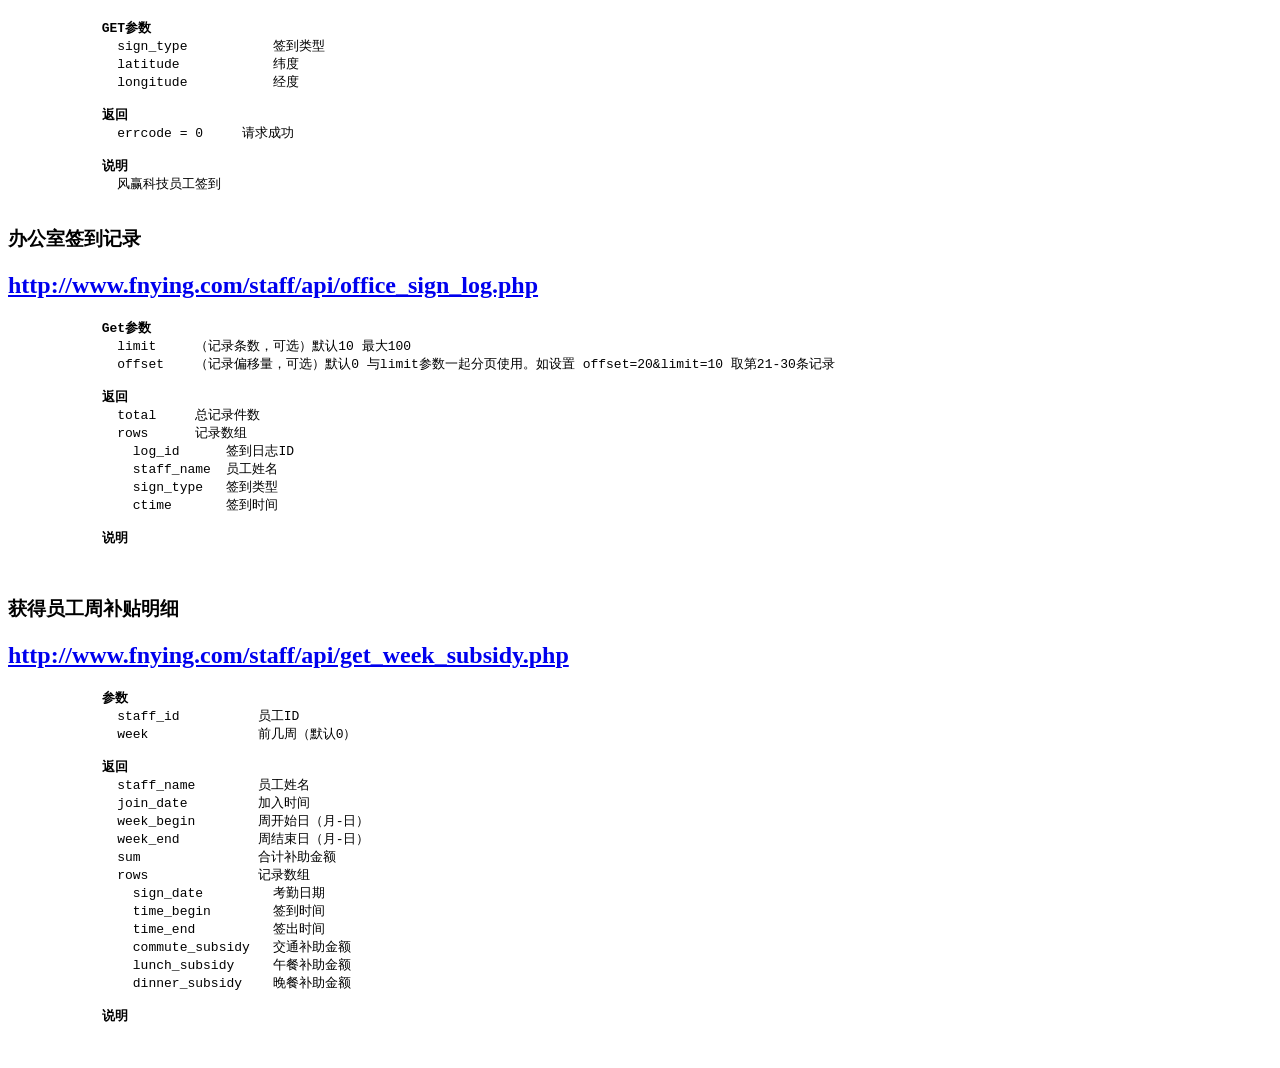
==== commit 8f6cdfbe: "0717" ====
--- a/api/help.html
+++ b/api/help.html
@@ -95,6 +95,26 @@
                 exp_balance       经费余额（分）
                 staff_task        当前任务
                 join_date         加入时间
+
+            <b>说明</b>
+
+          </pre>
+          
+          <h3 id="staff_neighbor">获取员工信息及相邻员工信息</h3>
+          <h2><a href='http://www.fnying.com/staff/api/staff_neighbor.php?staff_id=640C3986-5EC2-EABA-59C1-B9C6EC4FF610' target='api'>http://www.fnying.com/staff/api/staff_neighbor.php</a></h2>
+          <pre>
+            <b>参数</b>
+              无
+
+            <b>返回</b>
+              cur_cd        当前员工工号
+              cur_name      当前员工姓名
+              aft_id        下一员工ID
+              aft_cd        下一员工工号
+              aft_name      下一员工姓名
+              bef_id        上一员工ID
+              bef_cd        上一员工工号
+              bef_name      上一员工姓名
 
             <b>说明</b>
 
@@ -315,6 +335,7 @@
             <li><a href="#sign"><b class="text-success">员工注册</b></a></li>
             <li><a href="#sign_confim"><b class="text-success">员工注册审核通过</b></a></li>
             <li><a href="#staff_info_list"><b class="text-success">员工情报一览</b></a></li>
+            <li><a href="#staff_neighbor"><b class="text-success">获取员工信息及相邻员工信息</b></a></li>
             <li><a href="#staff_info_edit"><b class="text-success">员工情报修改</b></a></li>
             <li><a href="#get_my_info"><b class="text-success">获得员工本人情报</b></a></li>
             <li><a href="#task_list"><b class="text-success">任务一览</b></a></li>
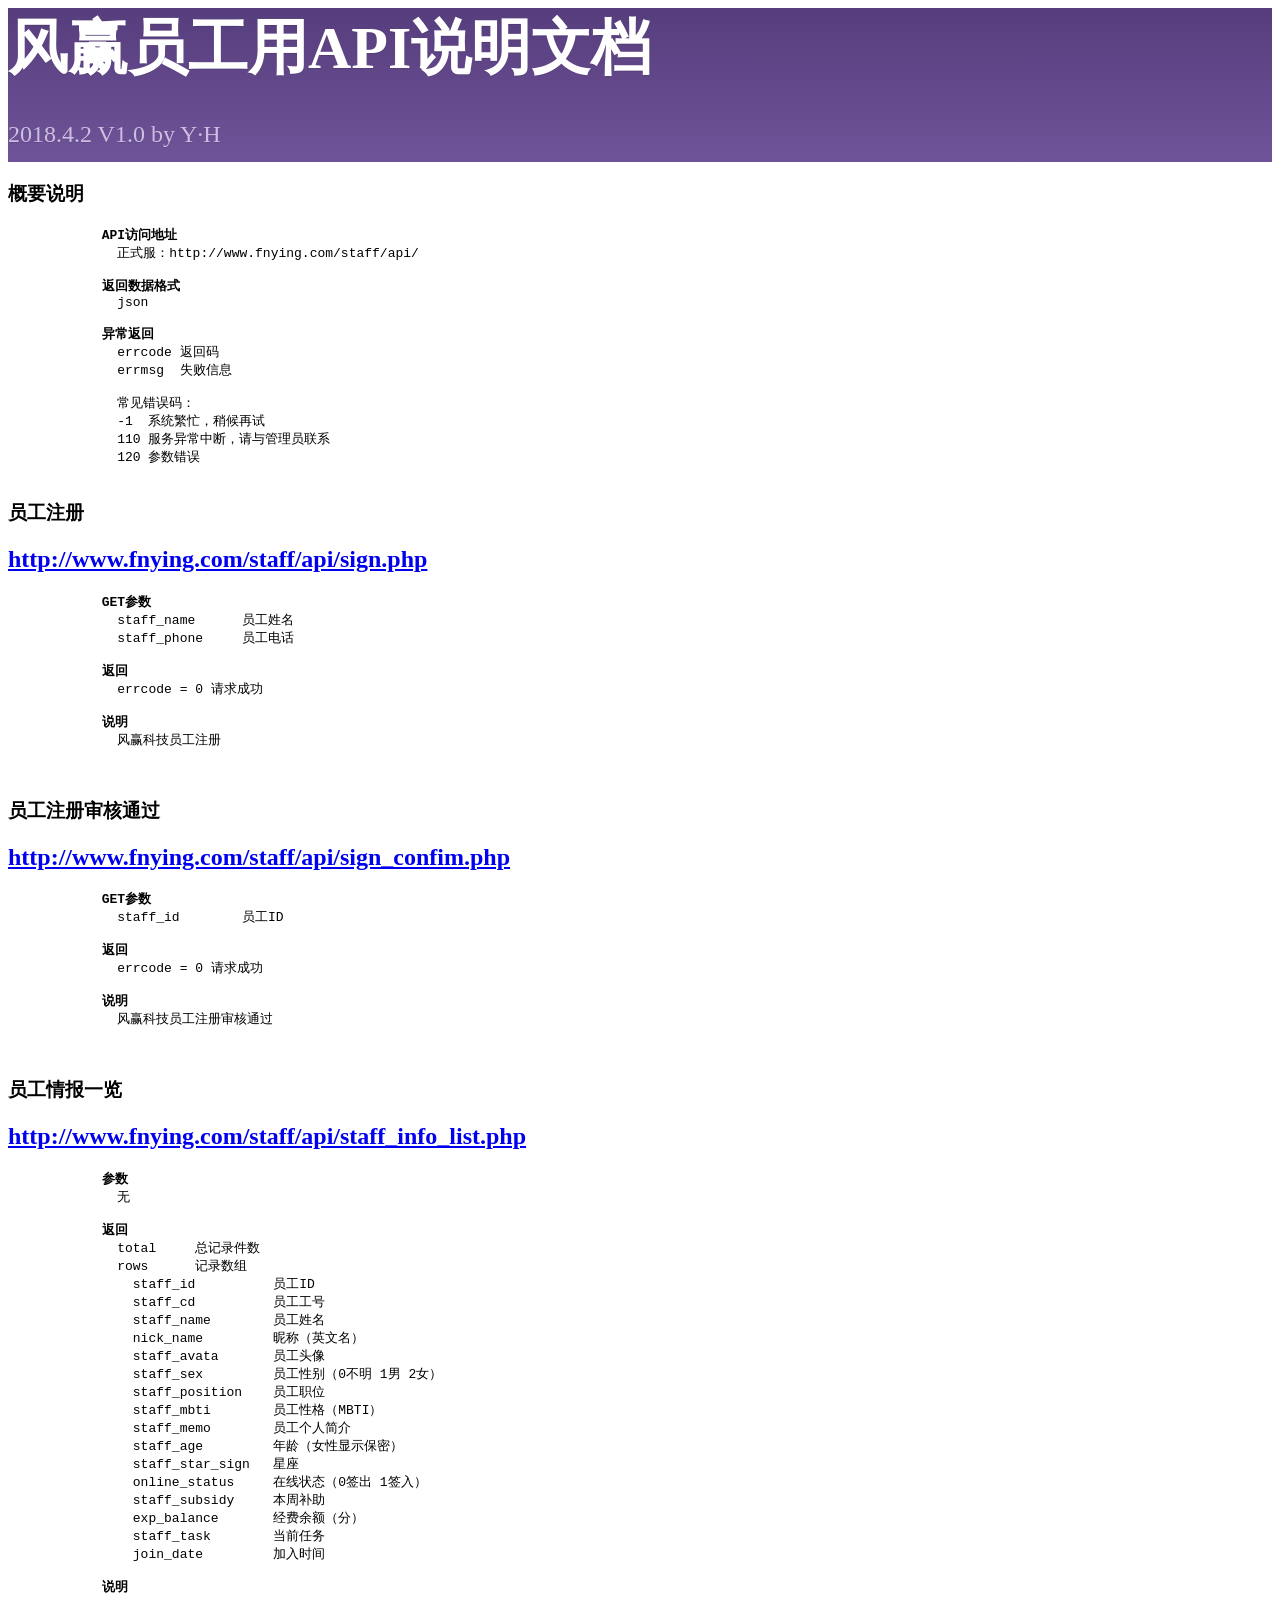
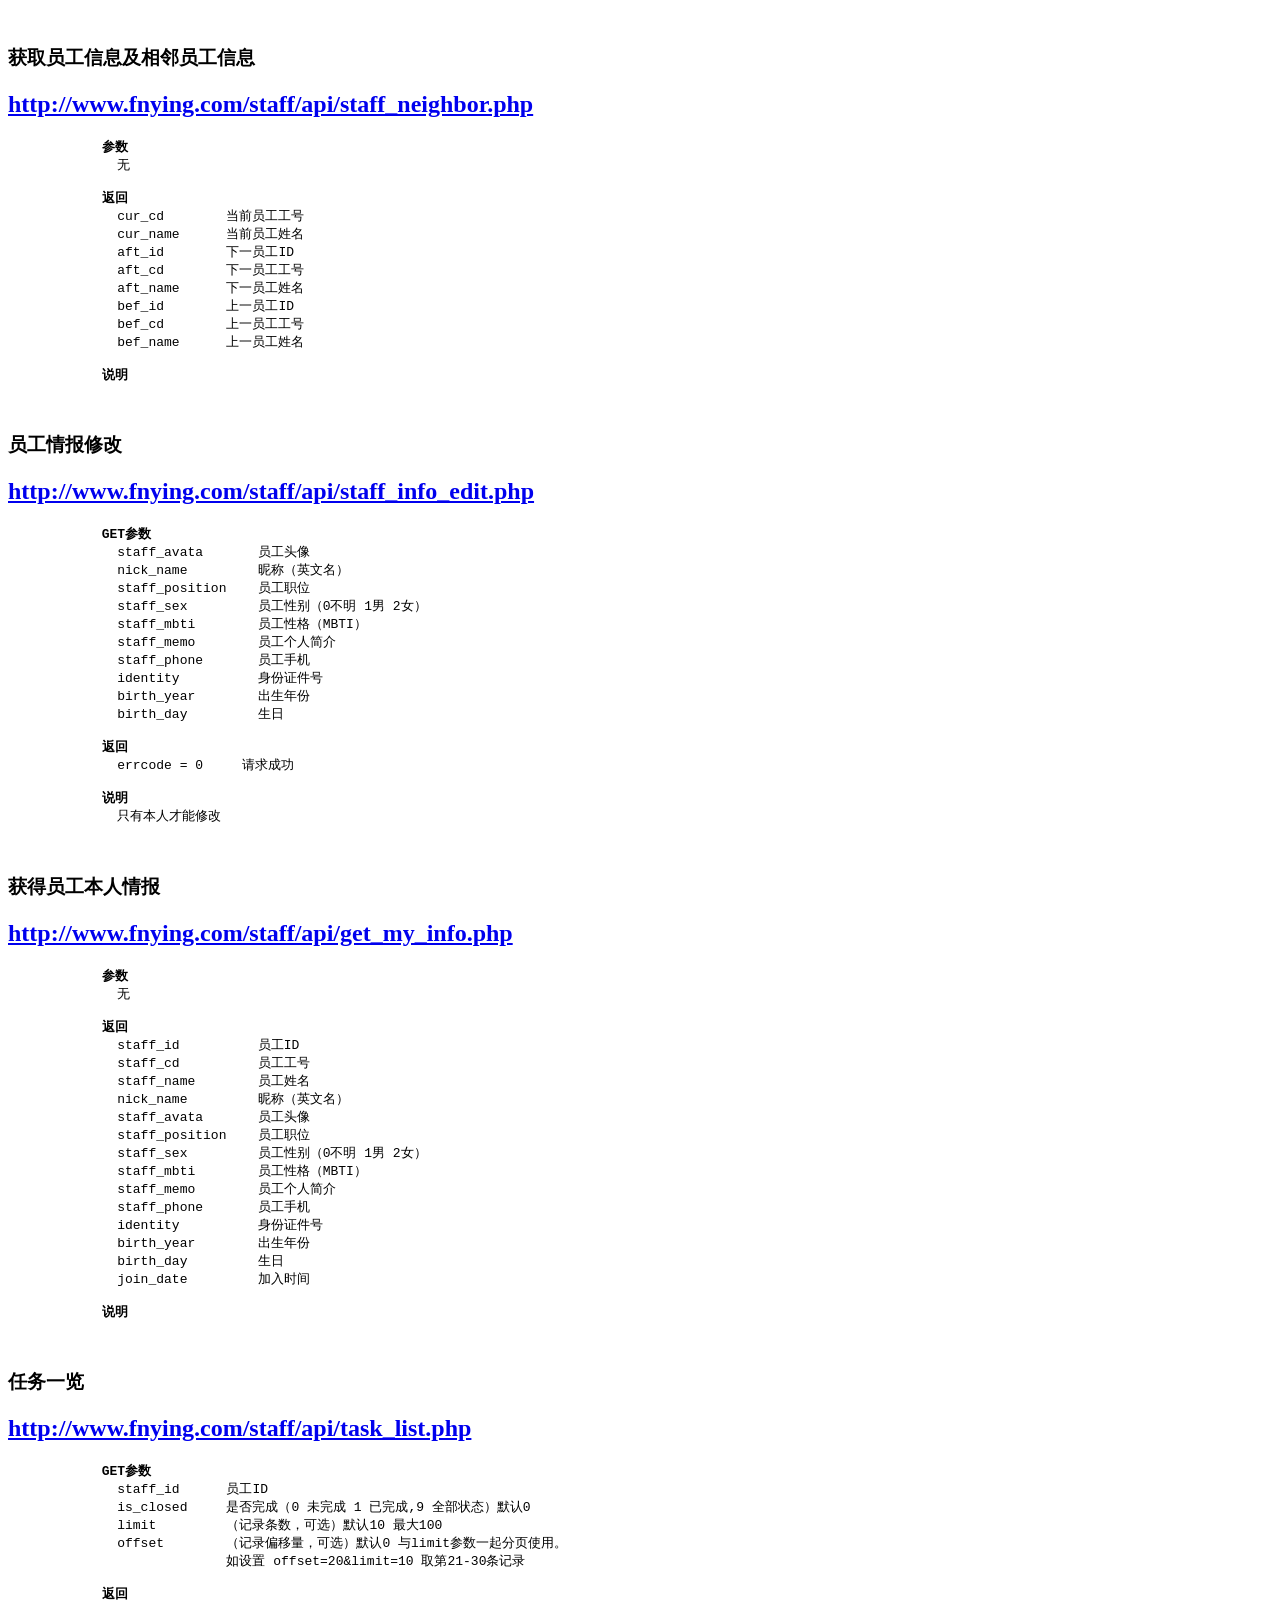
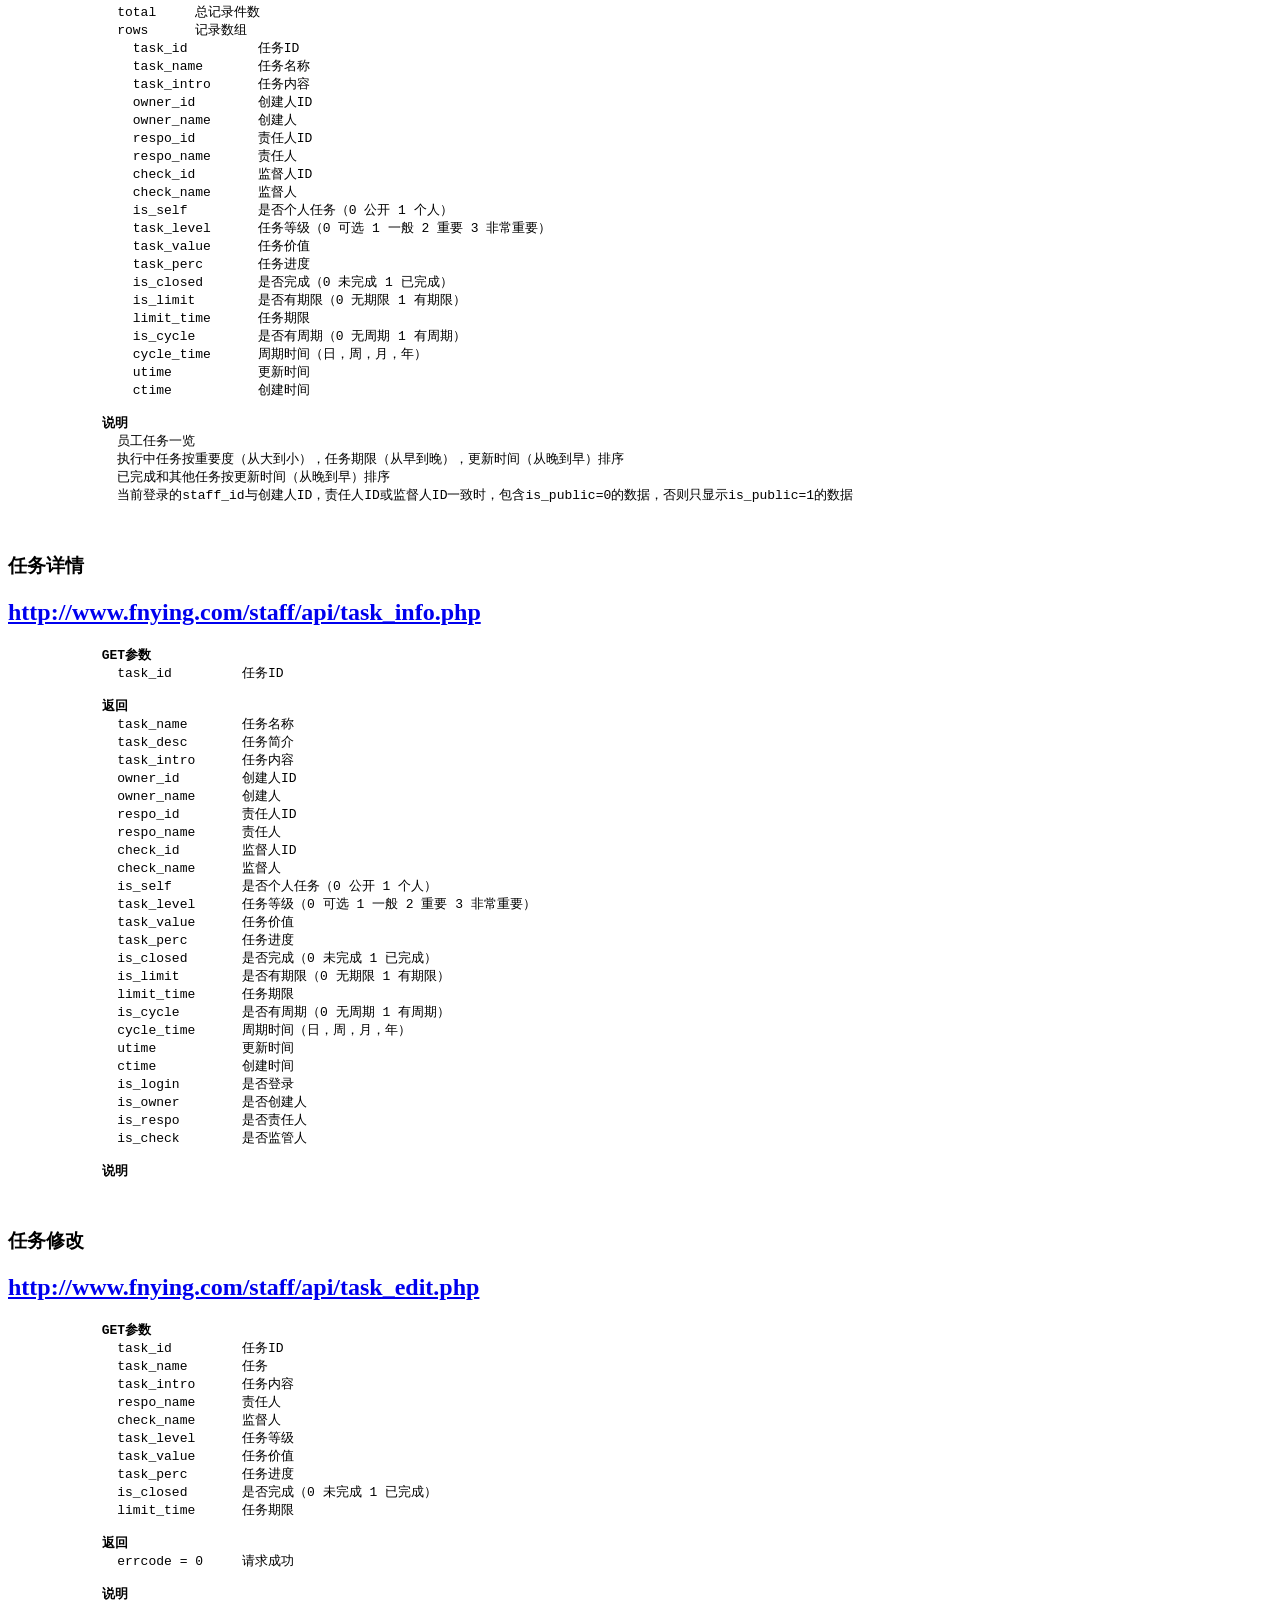
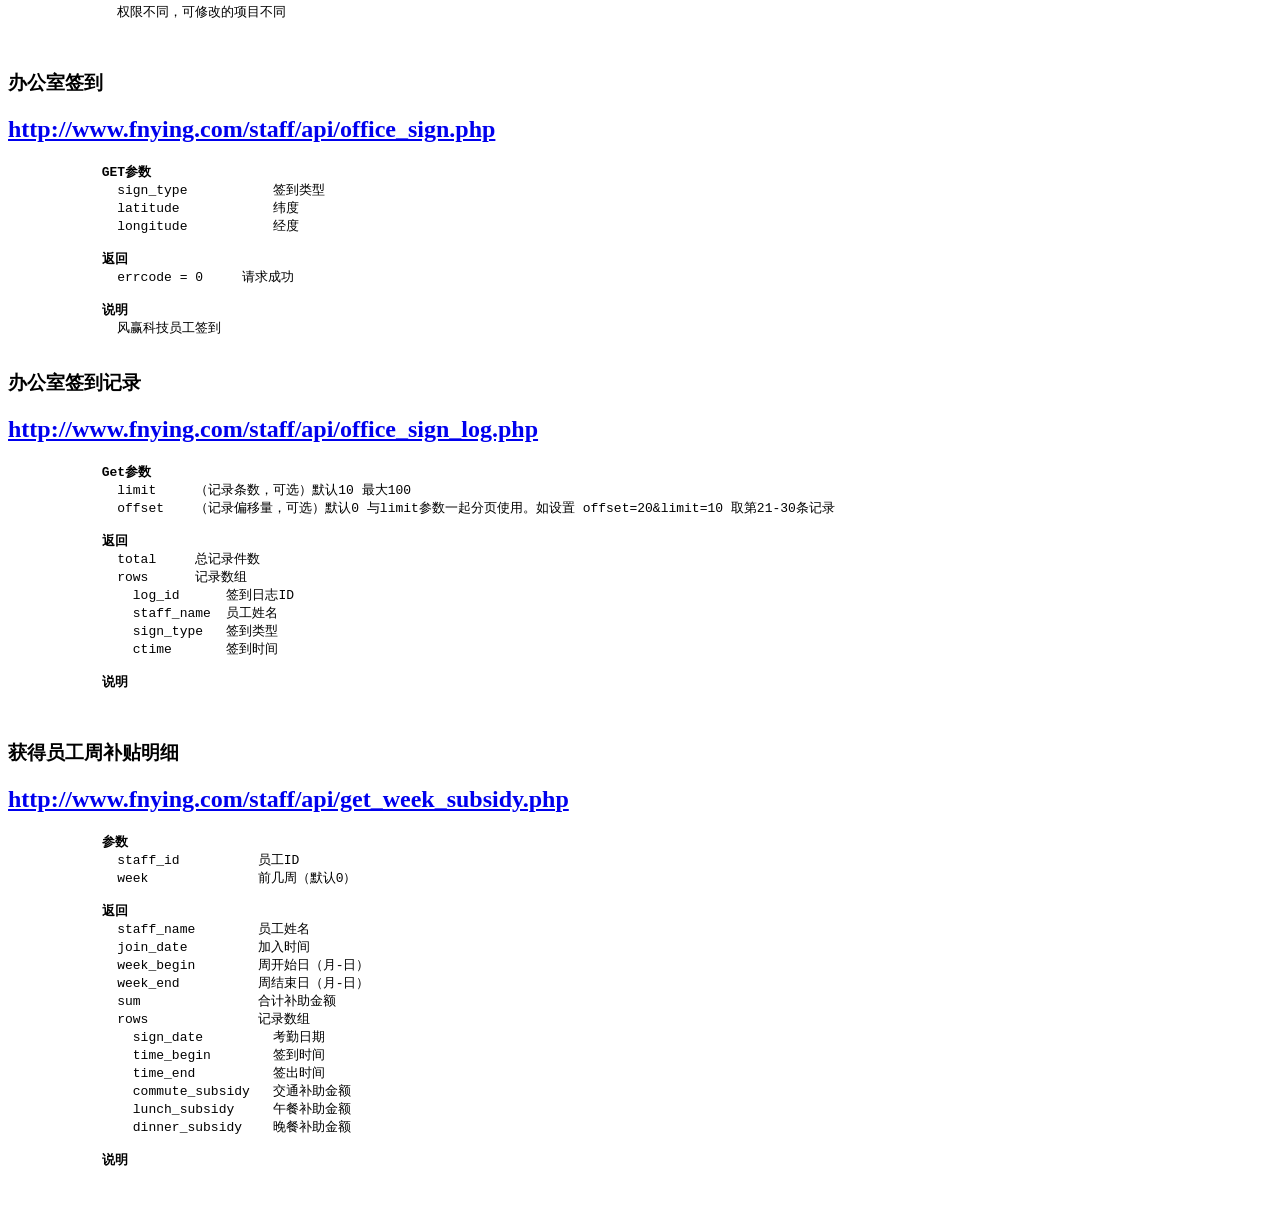
==== commit 5da7d216: "0817" ====
--- a/api/help.html
+++ b/api/help.html
@@ -174,10 +174,10 @@
           <pre>
             <b>GET参数</b>
               staff_id      员工ID
-              task_status   任务状态（0:其他,1:已完成,2:执行中,9:全部状态）默认2
-              limit         （记录条数，可选）默认10 最大100，任务状态为9的情况下0，1，2三种状态的任务各取limit件
+              is_closed     是否完成（0 未完成 1 已完成,9 全部状态）默认0
+              limit         （记录条数，可选）默认10 最大100
               offset        （记录偏移量，可选）默认0 与limit参数一起分页使用。
-                            如设置 offset=20&limit=10 取第21-30条记录，任务状态为9的情况下无效
+                            如设置 offset=20&limit=10 取第21-30条记录
 
             <b>返回</b>
               total     总记录件数
@@ -191,11 +191,15 @@
                 respo_name      责任人
                 check_id        监督人ID
                 check_name      监督人
+                is_self         是否个人任务（0 公开 1 个人）
                 task_level      任务等级（0 可选 1 一般 2 重要 3 非常重要）
                 task_value      任务价值
                 task_perc       任务进度
-                task_status     任务状态（0 其他 1 已完成 2 未完成）
+                is_closed       是否完成（0 未完成 1 已完成）
+                is_limit        是否有期限（0 无期限 1 有期限）
                 limit_time      任务期限
+                is_cycle        是否有周期（0 无周期 1 有周期）
+                cycle_time      周期时间（日，周，月，年）
                 utime           更新时间
                 ctime           创建时间
 
@@ -223,11 +227,15 @@
               respo_name      责任人
               check_id        监督人ID
               check_name      监督人
+              is_self         是否个人任务（0 公开 1 个人）
               task_level      任务等级（0 可选 1 一般 2 重要 3 非常重要）
               task_value      任务价值
               task_perc       任务进度
-              task_status     任务状态（0 其他 1 已完成 2 未完成）
+              is_closed       是否完成（0 未完成 1 已完成）
+              is_limit        是否有期限（0 无期限 1 有期限）
               limit_time      任务期限
+              is_cycle        是否有周期（0 无周期 1 有周期）
+              cycle_time      周期时间（日，周，月，年）
               utime           更新时间
               ctime           创建时间
               is_login        是否登录
@@ -251,7 +259,7 @@
               task_level      任务等级
               task_value      任务价值
               task_perc       任务进度
-              task_status     任务状态
+              is_closed       是否完成（0 未完成 1 已完成）
               limit_time      任务期限
 
             <b>返回</b>
